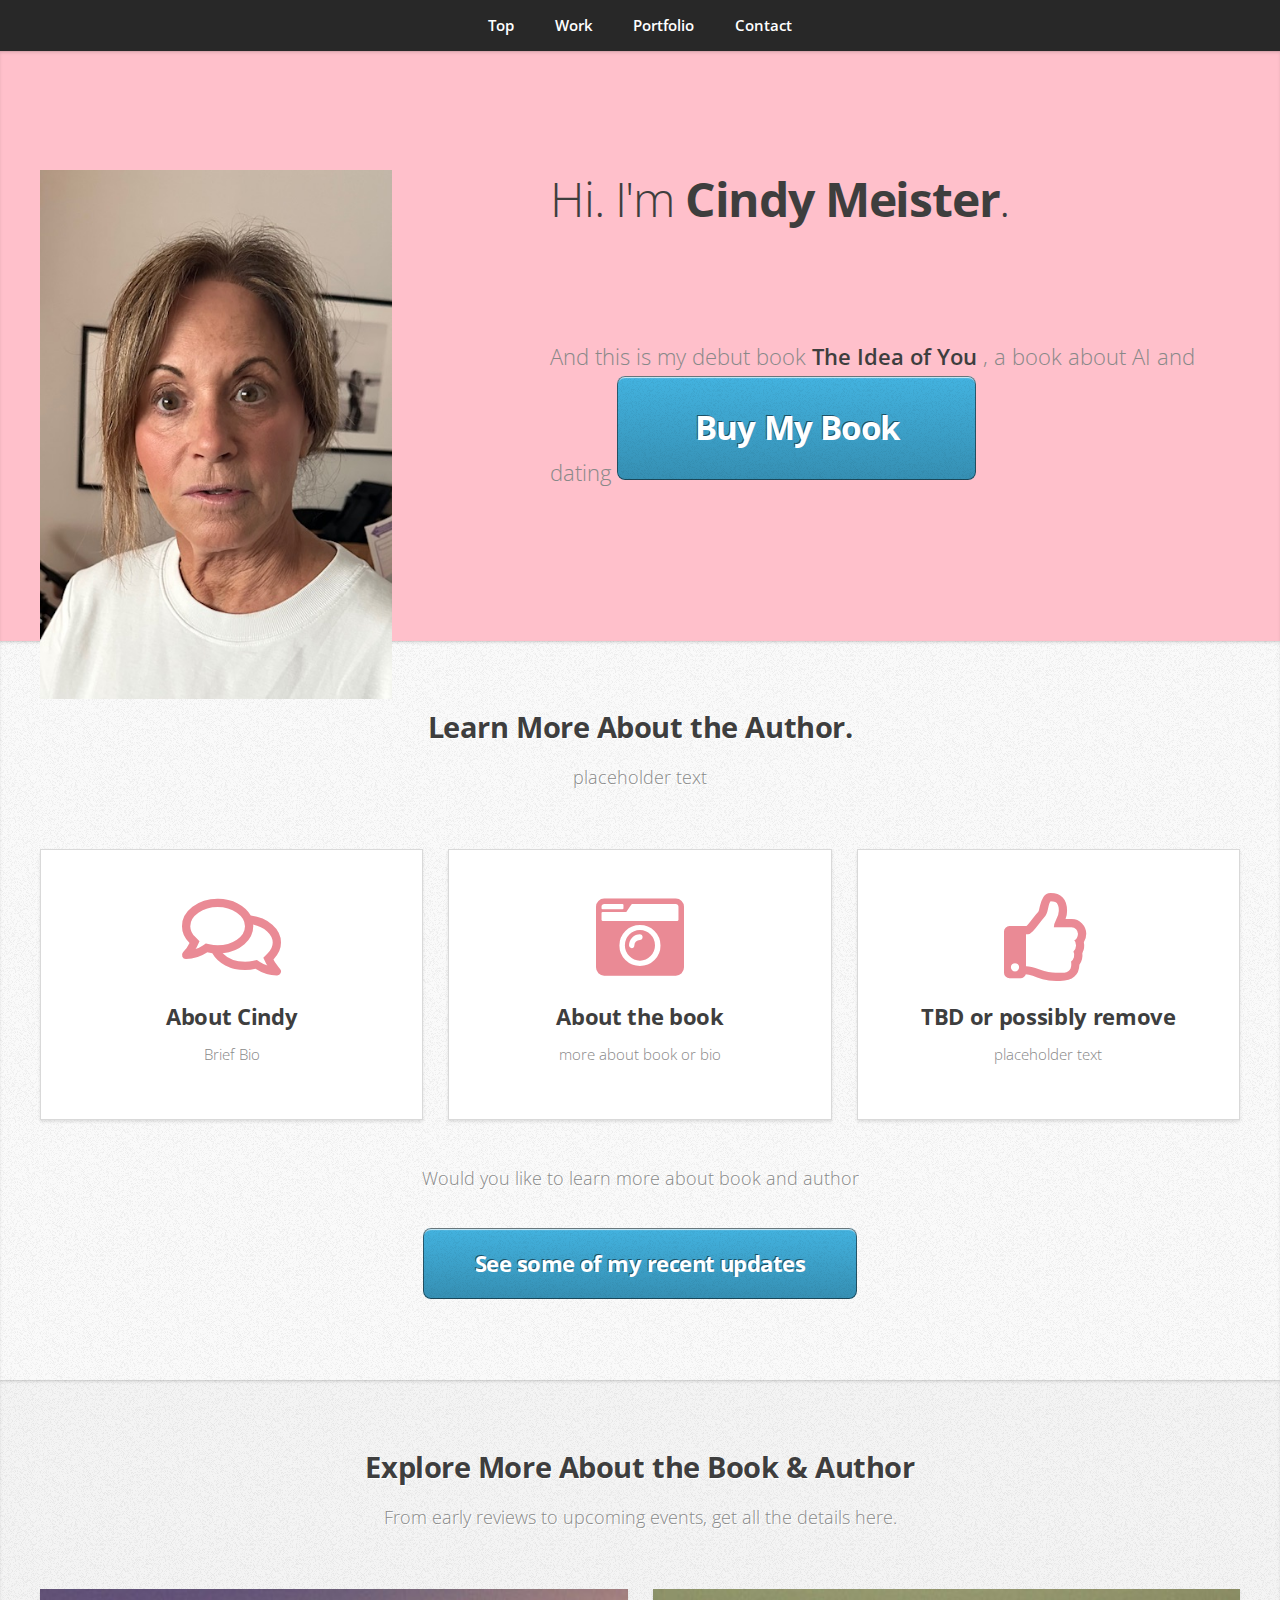
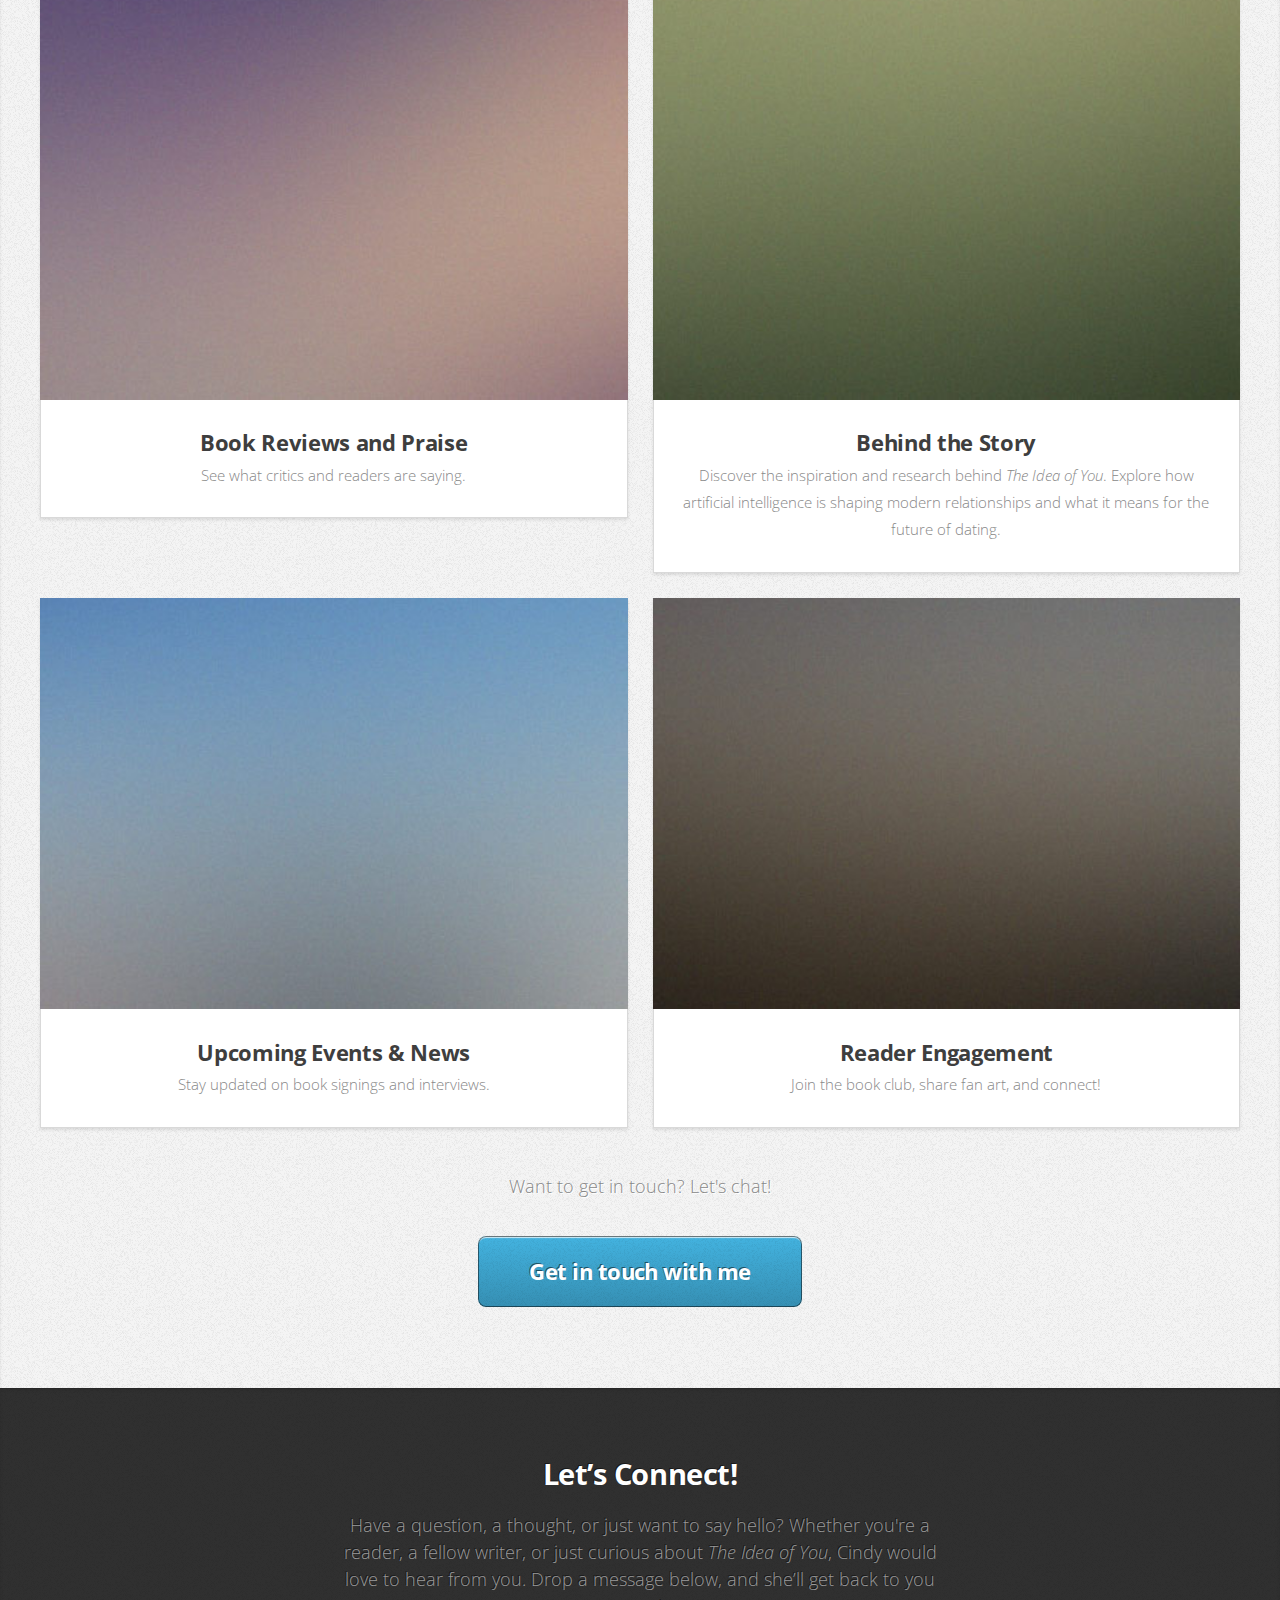
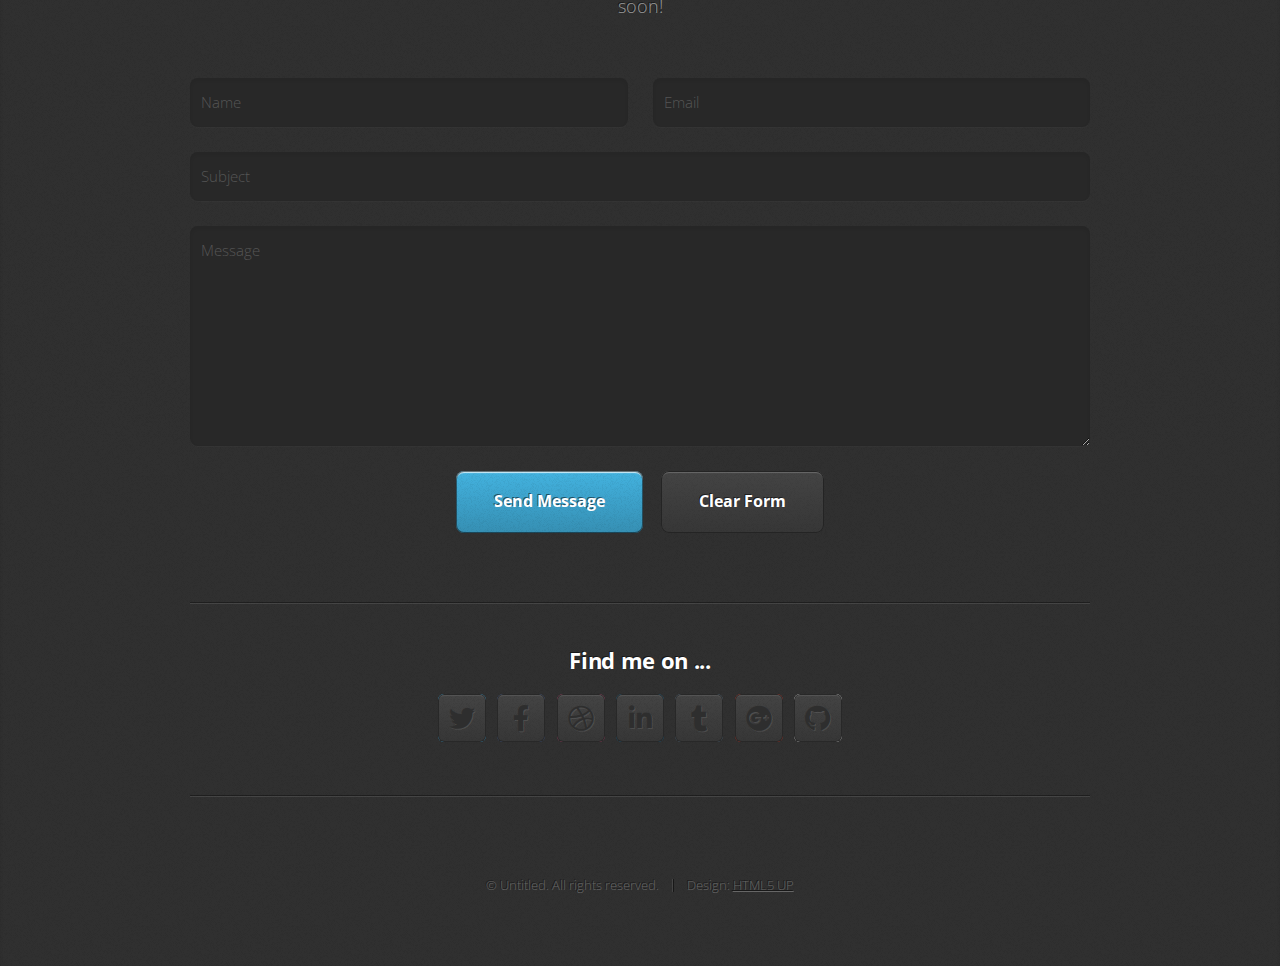
==== index.html @ 82ab4e6c "Update index.html" ====
<!DOCTYPE HTML>
<!--
	Miniport by HTML5 UP
	html5up.net | @ajlkn
	Free for personal and commercial use under the CCA 3.0 license (html5up.net/license)
-->
<html>
	<head>
		<title>Miniport by HTML5 UP</title>
		<meta charset="utf-8" />
		<meta name="viewport" content="width=device-width, initial-scale=1, user-scalable=no" />
		<link rel="stylesheet" href="assets/css/main.css" />
	</head>
	<body class="is-preload">

		<!-- Nav -->
			<nav id="nav">
				<ul class="container">
					<li><a href="#top">Top</a></li>
					<li><a href="#work">Work</a></li>
					<li><a href="#portfolio">Portfolio</a></li>
					<li><a href="#contact">Contact</a></li>
				</ul>
			</nav>

		<!-- Home -->
			<article id="top" class="wrapper style1">
				<div class="container">
					<div class="row">
						<div class="col-4 col-5-large col-12-medium">
							<span class="image fit"><img src="images/cindy.jpg" alt="" /></span>
						</div>
						<div class="col-8 col-7-large col-12-medium">
							<header>
								<h1>Hi. I'm <strong>Cindy Meister</strong>.</h1>
							</header>
							<p>And this is my debut book<strong> The Idea of You </strong>, a book about AI and dating </a>
							<a href="#work" class="button large scrolly">Buy My Book</a>
						</div>
					</div>
				</div>
			</article>

		<!-- Work -->
			<article id="work" class="wrapper style2">
				<div class="container">
					<header>
						<h2>Learn More About the Author.</h2>
						<p>placeholder text</p>
					</header>
					<div class="row aln-center">
						<div class="col-4 col-6-medium col-12-small">
							<section class="box style1">
								<span class="icon featured fa-comments"></span>
								<h3>About Cindy</h3>
								<p>Brief Bio</p>
							</section>
						</div>
						<div class="col-4 col-6-medium col-12-small">
							<section class="box style1">
								<span class="icon solid featured fa-camera-retro"></span>
								<h3>About the book</h3>
								<p>more about book or bio</p>
							</section>
						</div>
						<div class="col-4 col-6-medium col-12-small">
							<section class="box style1">
								<span class="icon featured fa-thumbs-up"></span>
								<h3>TBD or possibly remove</h3>
								<p>placeholder text</p>
							</section>
						</div>
					</div>
					<footer>
						<p>Would you like to learn more about book and author</p>
						<a href="#portfolio" class="button large scrolly">See some of my recent updates</a>
					</footer>
				</div>
			</article>

		<!-- Portfolio -->
			<article id="portfolio" class="wrapper style3">
			    <div class="container">
   			     <header>
  				         <h2>Explore More About the Book & Author</h2>
   					 <p>From early reviews to upcoming events, get all the details here.</p>
			    </header>
        <div class="row aln-center"> <!-- Center align the row -->
            <div class="col-6 col-6-medium col-12-small">
                <article class="box style2">
                    <a href="#" class="image featured"><img src="images/pic01.jpg" alt="" /></a>
                    <h3><a href="#">Book Reviews and Praise</a></h3>
                    <p>See what critics and readers are saying.</p>
                </article>
            </div>
           <div class="col-6 col-6-medium col-12-small">
  		  <article class="box style2">
   		     <a href="#" class="image featured"><img src="images/pic02.jpg" alt="" /></a>
   		     <h3><a href="#">Behind the Story</a></h3>
    		     <p class="about-subtext">
          		  Discover the inspiration and research behind <em>The Idea of You</em>. 
       		          Explore how artificial intelligence is shaping modern relationships 
       		          and what it means for the future of dating.
     		    </p>
	    </article>
	</div>
 
            <div class="col-6 col-6-medium col-12-small">
                <article class="box style2">
                    <a href="#" class="image featured"><img src="images/pic03.jpg" alt="" /></a>
                    <h3><a href="#">Upcoming Events & News</a></h3>
                    <p>Stay updated on book signings and interviews.</p>
                </article>
            </div>
            <div class="col-6 col-6-medium col-12-small">
                <article class="box style2">
                    <a href="#" class="image featured"><img src="images/pic04.jpg" alt="" /></a>
                    <h3><a href="#">Reader Engagement</a></h3>
                    <p>Join the book club, share fan art, and connect!</p>
                </article>
            </div>
        </div>
        <footer>
            <p>Want to get in touch? Let's chat!</p>
            <a href="#contact" class="button large scrolly">Get in touch with me</a>
        </footer>
    </div>
</article>

		<!-- Contact -->
			<article id="contact" class="wrapper style4">
				<div class="container medium">
					<header>
						<h2>Let’s Connect!</h2>
						<p style="text-align: center; max-width: 600px; margin: 0 auto;">
							Have a question, a thought, or just want to say hello? Whether you're a reader, a fellow writer, or just curious about 
        <em>The Idea of You</em>, Cindy would love to hear from you. Drop a message below, and she’ll get back to you soon!
						</p>
					</header>
					<div class="row">
						<div class="col-12">
							<form method="post" action="#">
								<div class="row">
									<div class="col-6 col-12-small">
										<input type="text" name="name" id="name" placeholder="Name" />
									</div>
									<div class="col-6 col-12-small">
										<input type="text" name="email" id="email" placeholder="Email" />
									</div>
									<div class="col-12">
										<input type="text" name="subject" id="subject" placeholder="Subject" />
									</div>
									<div class="col-12">
										<textarea name="message" id="message" placeholder="Message"></textarea>
									</div>
									<div class="col-12">
										<ul class="actions">
											<li><input type="submit" value="Send Message" /></li>
											<li><input type="reset" value="Clear Form" class="alt" /></li>
										</ul>
									</div>
								</div>
							</form>
						</div>
						<div class="col-12">
							<hr />
							<h3>Find me on ...</h3>
							<ul class="social">
								<li><a href="#" class="icon brands fa-twitter"><span class="label">Twitter</span></a></li>
								<li><a href="#" class="icon brands fa-facebook-f"><span class="label">Facebook</span></a></li>
								<li><a href="#" class="icon brands fa-dribbble"><span class="label">Dribbble</span></a></li>
								<li><a href="#" class="icon brands fa-linkedin-in"><span class="label">LinkedIn</span></a></li>
								<li><a href="#" class="icon brands fa-tumblr"><span class="label">Tumblr</span></a></li>
								<li><a href="#" class="icon brands fa-google-plus"><span class="label">Google+</span></a></li>
								<li><a href="#" class="icon brands fa-github"><span class="label">Github</span></a></li>
								<!--
								<li><a href="#" class="icon solid fa-rss"><span>RSS</span></a></li>
								<li><a href="#" class="icon brands fa-instagram"><span>Instagram</span></a></li>
								<li><a href="#" class="icon brands fa-foursquare"><span>Foursquare</span></a></li>
								<li><a href="#" class="icon brands fa-skype"><span>Skype</span></a></li>
								<li><a href="#" class="icon brands fa-soundcloud"><span>Soundcloud</span></a></li>
								<li><a href="#" class="icon brands fa-youtube"><span>YouTube</span></a></li>
								<li><a href="#" class="icon brands fa-blogger"><span>Blogger</span></a></li>
								<li><a href="#" class="icon brands fa-flickr"><span>Flickr</span></a></li>
								<li><a href="#" class="icon brands fa-vimeo"><span>Vimeo</span></a></li>
								-->
							</ul>
							<hr />
						</div>
					</div>
					<footer>
						<ul id="copyright">
							<li>&copy; Untitled. All rights reserved.</li><li>Design: <a href="http://html5up.net">HTML5 UP</a></li>
						</ul>
					</footer>
				</div>
			</article>

		<!-- Scripts -->
			<script src="assets/js/jquery.min.js"></script>
			<script src="assets/js/jquery.scrolly.min.js"></script>
			<script src="assets/js/browser.min.js"></script>
			<script src="assets/js/breakpoints.min.js"></script>
			<script src="assets/js/util.js"></script>
			<script src="assets/js/main.js"></script>

	</body>
</html>
---- assets/css/main.css ----
@import url("https://fonts.googleapis.com/css?family=Open+Sans:300,300italic,600,600italic,700");
@import url("fontawesome-all.min.css");

/*
	Miniport by HTML5 UP
	html5up.net | @ajlkn
	Free for personal and commercial use under the CCA 3.0 license (html5up.net/license)
*/

html, body, div, span, applet, object,
iframe, h1, h2, h3, h4, h5, h6, p, blockquote,
pre, a, abbr, acronym, address, big, cite,
code, del, dfn, em, img, ins, kbd, q, s, samp,
small, strike, strong, sub, sup, tt, var, b,
u, i, center, dl, dt, dd, ol, ul, li, fieldset,
form, label, legend, table, caption, tbody,
tfoot, thead, tr, th, td, article, aside,
canvas, details, embed, figure, figcaption,
footer, header, hgroup, menu, nav, output, ruby,
section, summary, time, mark, audio, video {
	margin: 0;
	padding: 0;
	border: 0;
	font-size: 100%;
	font: inherit;
	vertical-align: baseline;}

article, aside, details, figcaption, figure,
footer, header, hgroup, menu, nav, section {
	display: block;}

body {
	line-height: 1;
}

ol, ul {
	list-style: none;
}

blockquote, q {
	quotes: none;
}

	blockquote:before, blockquote:after, q:before, q:after {
		content: '';
		content: none;
	}

table {
	border-collapse: collapse;
	border-spacing: 0;
}

body {
	-webkit-text-size-adjust: none;
}

mark {
	background-color: #FF1493;
	color: inherit;
}

input::-moz-focus-inner {
	border: 0;
	padding: 0;
}

input, select, textarea {
	-moz-appearance: none;
	-webkit-appearance: none;
	-ms-appearance: none;
	appearance: none;
}

/* Basic */

	html {
		box-sizing: border-box;
	}

	*, *:before, *:after {
		box-sizing: inherit;
	}

	body {
		padding-top: 3.5em;
	}

		body.is-preload *, body.is-preload *:before, body.is-preload *:after {
			-moz-animation: none !important;
			-webkit-animation: none !important;
			-ms-animation: none !important;
			animation: none !important;
			-moz-transition: none !important;
			-webkit-transition: none !important;
			-ms-transition: none !important;
			transition: none !important;
		}

	body, input, textarea, select {
		font-family: 'Open Sans', sans-serif;
		line-height: 1.85em;
		color: #888;
		font-weight: 300;
		font-size: 13pt;
	}

	a {
		-moz-transition: color .2s ease-in-out;
		-webkit-transition: color .2s ease-in-out;
		-ms-transition: color .2s ease-in-out;
		transition: color .2s ease-in-out;
		color: #43B3E0;
		text-decoration: underline;
	}

		a:hover {
			color: #43bff0 !important;
		}

		a img {
			border: 0;
		}

	b, strong {
		font-weight: 600;
		color: #3e3e3e;
	}

	i, em {
		font-style: italic;
	}

	sub {
		position: relative;
		top: 0.5em;
		font-size: 0.8em;
	}

	sup {
		position: relative;
		top: -0.5em;
		font-size: 0.8em;
	}

	blockquote {
		border-left: solid 0.75em #eee;
		padding: 1em 0 1em 1.5em;
		font-style: italic;
	}

	h1, h2, h3, h4, h5, h6 {
		color: #3e3e3e;
		margin: 0 0 0.75em 0;
	}

	h1 a, h2 a, h3 a, h4 a, h5 a, h6 a {
		text-decoration: none;
		color: inherit;
	}

	h2, h3, h4, h5, h6 {
		font-weight: 700;
	}

	h1 {
		font-size: 3.25em;
		letter-spacing: -0.025em;
		font-weight: 300;
	}

		h1 strong {
			font-weight: 700;
		}

	h2 {
		font-size: 2em;
		letter-spacing: -0.015em;
	}

	h3 {
		font-size: 1.5em;
		letter-spacing: -0.015em;
	}

	em, i {
		font-style: italic;
	}

	br.clear {
		clear: both;
	}

	hr {
		border: 0;
		border-top: solid 1px #444;
		border-top-color: rgba(0, 0, 0, 0.35);
		box-shadow: 0px 1px 0px 0px rgba(255, 255, 255, 0.1);
		height: 1px;
		margin: 3em 0;
	}

	p, ul, ol, dl, table {
		margin-bottom: 2em;
	}

	header {
		margin: 0 0 3em 0;
	}

		header > p {
			font-size: 1.25em;
			margin: 0;
		}

	footer {
		margin: 3em 0 0 0;
	}

		footer > p {
			font-size: 1.25em;
		}

/* Container */

	.container {
		margin: 0 auto;
		max-width: calc(100% - 50px);
		width: 1200px;
	}

		.container.medium {
			width: 900px;
		}

		@media screen and (max-width: 1680px) {

			.container {
				width: 1200px;
			}

				.container.medium {
					width: 900px;
				}

		}

	@media screen and (max-width: 1280px) {
		#top .image {
				width: 16em; /* Slightly reduce image size */
				height: auto;
	}

		#top .row {
			align-items: center; /* Ensure alignment looks good */
	}

		}

@media screen and (max-width: 980px) {
	#top .image {
		width: 14em; /* Reduce image size */
		height: auto;
		margin-bottom: 1em; /* Add space below image */
	}

	#top .row {
		flex-direction: column; /* Stack image and text */
		align-items: center;
		text-align: center;
	}

	#top .col-4 {
		width: 100%; /* Full width image */
	}

	#top .col-8 {
		width: 90%; /* Keep text from being too wide */
	}
		}

		@media screen and (max-width: 736px) {
	#top .image {
		width: 10em; /* Reduce size */
		height: 10em; /* Ensure it stays a perfect circle */
		border-radius: 50%; /* Make it fully round */
		object-fit: cover; /* Prevents stretching */
		display: block;
		margin: 0 auto 1em auto; /* Centers the image */
	}

	#top .row {
		flex-direction: column; /* Stack everything */
		align-items: center;
		text-align: center;
	}

	#top .col-4 {
		width: 100%;
	}

	#top .col-8 {
		width: 90%;
	}

		}

/* Row */

	.row {
		display: flex;
		flex-wrap: wrap;
		box-sizing: border-box;
		align-items: stretch;
	}

		.row > * {
			box-sizing: border-box;
		}

		.row.gtr-uniform > * > :last-child {
			margin-bottom: 0;
		}

		.row.aln-left {
			justify-content: flex-start;
		}

		.row.aln-center {
			justify-content: center;
		}

		.row.aln-right {
			justify-content: flex-end;
		}

		.row.aln-top {
			align-items: flex-start;
		}

		.row.aln-middle {
			align-items: center;
		}

		.row.aln-bottom {
			align-items: flex-end;
		}

		.row > .imp {
			order: -1;
		}

		.row > .col-1 {
			width: 8.33333%;
		}

		.row > .off-1 {
			margin-left: 8.33333%;
		}

		.row > .col-2 {
			width: 16.66667%;
		}

		.row > .off-2 {
			margin-left: 16.66667%;
		}

		.row > .col-3 {
			width: 25%;
		}

		.row > .off-3 {
			margin-left: 25%;
		}

		.row > .col-4 {
			width: 33.33333%;
		}

		.row > .off-4 {
			margin-left: 33.33333%;
		}

		.row > .col-5 {
			width: 41.66667%;
		}

		.row > .off-5 {
			margin-left: 41.66667%;
		}

		.row > .col-6 {
			width: 50%;
		}

		.row > .off-6 {
			margin-left: 50%;
		}

		.row > .col-7 {
			width: 58.33333%;
		}

		.row > .off-7 {
			margin-left: 58.33333%;
		}

		.row > .col-8 {
			width: 66.66667%;
		}

		.row > .off-8 {
			margin-left: 66.66667%;
		}

		.row > .col-9 {
			width: 75%;
		}

		.row > .off-9 {
			margin-left: 75%;
		}

		.row > .col-10 {
			width: 83.33333%;
		}

		.row > .off-10 {
			margin-left: 83.33333%;
		}

		.row > .col-11 {
			width: 91.66667%;
		}

		.row > .off-11 {
			margin-left: 91.66667%;
		}

		.row > .col-12 {
			width: 100%;
		}

		.row > .off-12 {
			margin-left: 100%;
		}

		.row.gtr-0 {
			margin-top: 0px;
			margin-left: 0px;
		}

			.row.gtr-0 > * {
				padding: 0px 0 0 0px;
			}

			.row.gtr-0.gtr-uniform {
				margin-top: 0px;
			}

				.row.gtr-0.gtr-uniform > * {
					padding-top: 0px;
				}

		.row.gtr-25 {
			margin-top: -6.25px;
			margin-left: -6.25px;
		}

			.row.gtr-25 > * {
				padding: 6.25px 0 0 6.25px;
			}

			.row.gtr-25.gtr-uniform {
				margin-top: -6.25px;
			}

				.row.gtr-25.gtr-uniform > * {
					padding-top: 6.25px;
				}

		.row.gtr-50 {
			margin-top: -12.5px;
			margin-left: -12.5px;
		}

			.row.gtr-50 > * {
				padding: 12.5px 0 0 12.5px;
			}

			.row.gtr-50.gtr-uniform {
				margin-top: -12.5px;
			}

				.row.gtr-50.gtr-uniform > * {
					padding-top: 12.5px;
				}

		.row {
			margin-top: -25px;
			margin-left: -25px;
		}

			.row > * {
				padding: 25px 0 0 25px;
			}

			.row.gtr-uniform {
				margin-top: -25px;
			}

				.row.gtr-uniform > * {
					padding-top: 25px;
				}

		.row.gtr-150 {
			margin-top: -37.5px;
			margin-left: -37.5px;
		}

			.row.gtr-150 > * {
				padding: 37.5px 0 0 37.5px;
			}

			.row.gtr-150.gtr-uniform {
				margin-top: -37.5px;
			}

				.row.gtr-150.gtr-uniform > * {
					padding-top: 37.5px;
				}

		.row.gtr-200 {
			margin-top: -50px;
			margin-left: -50px;
		}

			.row.gtr-200 > * {
				padding: 50px 0 0 50px;
			}

			.row.gtr-200.gtr-uniform {
				margin-top: -50px;
			}

				.row.gtr-200.gtr-uniform > * {
					padding-top: 50px;
				}

		@media screen and (max-width: 1680px) {

			.row {
				display: flex;
				flex-wrap: wrap;
				box-sizing: border-box;
				align-items: stretch;
			}

				.row > * {
					box-sizing: border-box;
				}

				.row.gtr-uniform > * > :last-child {
					margin-bottom: 0;
				}

				.row.aln-left {
					justify-content: flex-start;
				}

				.row.aln-center {
					justify-content: center;
				}

				.row.aln-right {
					justify-content: flex-end;
				}

				.row.aln-top {
					align-items: flex-start;
				}

				.row.aln-middle {
					align-items: center;
				}

				.row.aln-bottom {
					align-items: flex-end;
				}

				.row > .imp-xlarge {
					order: -1;
				}

				.row > .col-1-xlarge {
					width: 8.33333%;
				}

				.row > .off-1-xlarge {
					margin-left: 8.33333%;
				}

				.row > .col-2-xlarge {
					width: 16.66667%;
				}

				.row > .off-2-xlarge {
					margin-left: 16.66667%;
				}

				.row > .col-3-xlarge {
					width: 25%;
				}

				.row > .off-3-xlarge {
					margin-left: 25%;
				}

				.row > .col-4-xlarge {
					width: 33.33333%;
				}

				.row > .off-4-xlarge {
					margin-left: 33.33333%;
				}

				.row > .col-5-xlarge {
					width: 41.66667%;
				}

				.row > .off-5-xlarge {
					margin-left: 41.66667%;
				}

				.row > .col-6-xlarge {
					width: 50%;
				}

				.row > .off-6-xlarge {
					margin-left: 50%;
				}

				.row > .col-7-xlarge {
					width: 58.33333%;
				}

				.row > .off-7-xlarge {
					margin-left: 58.33333%;
				}

				.row > .col-8-xlarge {
					width: 66.66667%;
				}

				.row > .off-8-xlarge {
					margin-left: 66.66667%;
				}

				.row > .col-9-xlarge {
					width: 75%;
				}

				.row > .off-9-xlarge {
					margin-left: 75%;
				}

				.row > .col-10-xlarge {
					width: 83.33333%;
				}

				.row > .off-10-xlarge {
					margin-left: 83.33333%;
				}

				.row > .col-11-xlarge {
					width: 91.66667%;
				}

				.row > .off-11-xlarge {
					margin-left: 91.66667%;
				}

				.row > .col-12-xlarge {
					width: 100%;
				}

				.row > .off-12-xlarge {
					margin-left: 100%;
				}

				.row.gtr-0 {
					margin-top: 0px;
					margin-left: 0px;
				}

					.row.gtr-0 > * {
						padding: 0px 0 0 0px;
					}

					.row.gtr-0.gtr-uniform {
						margin-top: 0px;
					}

						.row.gtr-0.gtr-uniform > * {
							padding-top: 0px;
						}

				.row.gtr-25 {
					margin-top: -6.25px;
					margin-left: -6.25px;
				}

					.row.gtr-25 > * {
						padding: 6.25px 0 0 6.25px;
					}

					.row.gtr-25.gtr-uniform {
						margin-top: -6.25px;
					}

						.row.gtr-25.gtr-uniform > * {
							padding-top: 6.25px;
						}

				.row.gtr-50 {
					margin-top: -12.5px;
					margin-left: -12.5px;
				}

					.row.gtr-50 > * {
						padding: 12.5px 0 0 12.5px;
					}

					.row.gtr-50.gtr-uniform {
						margin-top: -12.5px;
					}

						.row.gtr-50.gtr-uniform > * {
							padding-top: 12.5px;
						}

				.row {
					margin-top: -25px;
					margin-left: -25px;
				}

					.row > * {
						padding: 25px 0 0 25px;
					}

					.row.gtr-uniform {
						margin-top: -25px;
					}

						.row.gtr-uniform > * {
							padding-top: 25px;
						}

				.row.gtr-150 {
					margin-top: -37.5px;
					margin-left: -37.5px;
				}

					.row.gtr-150 > * {
						padding: 37.5px 0 0 37.5px;
					}

					.row.gtr-150.gtr-uniform {
						margin-top: -37.5px;
					}

						.row.gtr-150.gtr-uniform > * {
							padding-top: 37.5px;
						}

				.row.gtr-200 {
					margin-top: -50px;
					margin-left: -50px;
				}

					.row.gtr-200 > * {
						padding: 50px 0 0 50px;
					}

					.row.gtr-200.gtr-uniform {
						margin-top: -50px;
					}

						.row.gtr-200.gtr-uniform > * {
							padding-top: 50px;
						}

		}

		@media screen and (max-width: 1280px) {

			.row {
				display: flex;
				flex-wrap: wrap;
				box-sizing: border-box;
				align-items: stretch;
			}

				.row > * {
					box-sizing: border-box;
				}

				.row.gtr-uniform > * > :last-child {
					margin-bottom: 0;
				}

				.row.aln-left {
					justify-content: flex-start;
				}

				.row.aln-center {
					justify-content: center;
				}

				.row.aln-right {
					justify-content: flex-end;
				}

				.row.aln-top {
					align-items: flex-start;
				}

				.row.aln-middle {
					align-items: center;
				}

				.row.aln-bottom {
					align-items: flex-end;
				}

				.row > .imp-large {
					order: -1;
				}

				.row > .col-1-large {
					width: 8.33333%;
				}

				.row > .off-1-large {
					margin-left: 8.33333%;
				}

				.row > .col-2-large {
					width: 16.66667%;
				}

				.row > .off-2-large {
					margin-left: 16.66667%;
				}

				.row > .col-3-large {
					width: 25%;
				}

				.row > .off-3-large {
					margin-left: 25%;
				}

				.row > .col-4-large {
					width: 33.33333%;
				}

				.row > .off-4-large {
					margin-left: 33.33333%;
				}

				.row > .col-5-large {
					width: 41.66667%;
				}

				.row > .off-5-large {
					margin-left: 41.66667%;
				}

				.row > .col-6-large {
					width: 50%;
				}

				.row > .off-6-large {
					margin-left: 50%;
				}

				.row > .col-7-large {
					width: 58.33333%;
				}

				.row > .off-7-large {
					margin-left: 58.33333%;
				}

				.row > .col-8-large {
					width: 66.66667%;
				}

				.row > .off-8-large {
					margin-left: 66.66667%;
				}

				.row > .col-9-large {
					width: 75%;
				}

				.row > .off-9-large {
					margin-left: 75%;
				}

				.row > .col-10-large {
					width: 83.33333%;
				}

				.row > .off-10-large {
					margin-left: 83.33333%;
				}

				.row > .col-11-large {
					width: 91.66667%;
				}

				.row > .off-11-large {
					margin-left: 91.66667%;
				}

				.row > .col-12-large {
					width: 100%;
				}

				.row > .off-12-large {
					margin-left: 100%;
				}

				.row.gtr-0 {
					margin-top: 0px;
					margin-left: 0px;
				}

					.row.gtr-0 > * {
						padding: 0px 0 0 0px;
					}

					.row.gtr-0.gtr-uniform {
						margin-top: 0px;
					}

						.row.gtr-0.gtr-uniform > * {
							padding-top: 0px;
						}

				.row.gtr-25 {
					margin-top: -6.25px;
					margin-left: -6.25px;
				}

					.row.gtr-25 > * {
						padding: 6.25px 0 0 6.25px;
					}

					.row.gtr-25.gtr-uniform {
						margin-top: -6.25px;
					}

						.row.gtr-25.gtr-uniform > * {
							padding-top: 6.25px;
						}

				.row.gtr-50 {
					margin-top: -12.5px;
					margin-left: -12.5px;
				}

					.row.gtr-50 > * {
						padding: 12.5px 0 0 12.5px;
					}

					.row.gtr-50.gtr-uniform {
						margin-top: -12.5px;
					}

						.row.gtr-50.gtr-uniform > * {
							padding-top: 12.5px;
						}

				.row {
					margin-top: -25px;
					margin-left: -25px;
				}

					.row > * {
						padding: 25px 0 0 25px;
					}

					.row.gtr-uniform {
						margin-top: -25px;
					}

						.row.gtr-uniform > * {
							padding-top: 25px;
						}

				.row.gtr-150 {
					margin-top: -37.5px;
					margin-left: -37.5px;
				}

					.row.gtr-150 > * {
						padding: 37.5px 0 0 37.5px;
					}

					.row.gtr-150.gtr-uniform {
						margin-top: -37.5px;
					}

						.row.gtr-150.gtr-uniform > * {
							padding-top: 37.5px;
						}

				.row.gtr-200 {
					margin-top: -50px;
					margin-left: -50px;
				}

					.row.gtr-200 > * {
						padding: 50px 0 0 50px;
					}

					.row.gtr-200.gtr-uniform {
						margin-top: -50px;
					}

						.row.gtr-200.gtr-uniform > * {
							padding-top: 50px;
						}

		}

		@media screen and (max-width: 980px) {

			.row {
				display: flex;
				flex-wrap: wrap;
				box-sizing: border-box;
				align-items: stretch;
			}

				.row > * {
					box-sizing: border-box;
				}

				.row.gtr-uniform > * > :last-child {
					margin-bottom: 0;
				}

				.row.aln-left {
					justify-content: flex-start;
				}

				.row.aln-center {
					justify-content: center;
				}

				.row.aln-right {
					justify-content: flex-end;
				}

				.row.aln-top {
					align-items: flex-start;
				}

				.row.aln-middle {
					align-items: center;
				}

				.row.aln-bottom {
					align-items: flex-end;
				}

				.row > .imp-medium {
					order: -1;
				}

				.row > .col-1-medium {
					width: 8.33333%;
				}

				.row > .off-1-medium {
					margin-left: 8.33333%;
				}

				.row > .col-2-medium {
					width: 16.66667%;
				}

				.row > .off-2-medium {
					margin-left: 16.66667%;
				}

				.row > .col-3-medium {
					width: 25%;
				}

				.row > .off-3-medium {
					margin-left: 25%;
				}

				.row > .col-4-medium {
					width: 33.33333%;
				}

				.row > .off-4-medium {
					margin-left: 33.33333%;
				}

				.row > .col-5-medium {
					width: 41.66667%;
				}

				.row > .off-5-medium {
					margin-left: 41.66667%;
				}

				.row > .col-6-medium {
					width: 50%;
				}

				.row > .off-6-medium {
					margin-left: 50%;
				}

				.row > .col-7-medium {
					width: 58.33333%;
				}

				.row > .off-7-medium {
					margin-left: 58.33333%;
				}

				.row > .col-8-medium {
					width: 66.66667%;
				}

				.row > .off-8-medium {
					margin-left: 66.66667%;
				}

				.row > .col-9-medium {
					width: 75%;
				}

				.row > .off-9-medium {
					margin-left: 75%;
				}

				.row > .col-10-medium {
					width: 83.33333%;
				}

				.row > .off-10-medium {
					margin-left: 83.33333%;
				}

				.row > .col-11-medium {
					width: 91.66667%;
				}

				.row > .off-11-medium {
					margin-left: 91.66667%;
				}

				.row > .col-12-medium {
					width: 100%;
				}

				.row > .off-12-medium {
					margin-left: 100%;
				}

				.row.gtr-0 {
					margin-top: 0px;
					margin-left: 0px;
				}

					.row.gtr-0 > * {
						padding: 0px 0 0 0px;
					}

					.row.gtr-0.gtr-uniform {
						margin-top: 0px;
					}

						.row.gtr-0.gtr-uniform > * {
							padding-top: 0px;
						}

				.row.gtr-25 {
					margin-top: -6.25px;
					margin-left: -6.25px;
				}

					.row.gtr-25 > * {
						padding: 6.25px 0 0 6.25px;
					}

					.row.gtr-25.gtr-uniform {
						margin-top: -6.25px;
					}

						.row.gtr-25.gtr-uniform > * {
							padding-top: 6.25px;
						}

				.row.gtr-50 {
					margin-top: -12.5px;
					margin-left: -12.5px;
				}

					.row.gtr-50 > * {
						padding: 12.5px 0 0 12.5px;
					}

					.row.gtr-50.gtr-uniform {
						margin-top: -12.5px;
					}

						.row.gtr-50.gtr-uniform > * {
							padding-top: 12.5px;
						}

				.row {
					margin-top: -25px;
					margin-left: -25px;
				}

					.row > * {
						padding: 25px 0 0 25px;
					}

					.row.gtr-uniform {
						margin-top: -25px;
					}

						.row.gtr-uniform > * {
							padding-top: 25px;
						}

				.row.gtr-150 {
					margin-top: -37.5px;
					margin-left: -37.5px;
				}

					.row.gtr-150 > * {
						padding: 37.5px 0 0 37.5px;
					}

					.row.gtr-150.gtr-uniform {
						margin-top: -37.5px;
					}

						.row.gtr-150.gtr-uniform > * {
							padding-top: 37.5px;
						}

				.row.gtr-200 {
					margin-top: -50px;
					margin-left: -50px;
				}

					.row.gtr-200 > * {
						padding: 50px 0 0 50px;
					}

					.row.gtr-200.gtr-uniform {
						margin-top: -50px;
					}

						.row.gtr-200.gtr-uniform > * {
							padding-top: 50px;
						}

		}

		@media screen and (max-width: 736px) {

			.row {
				display: flex;
				flex-wrap: wrap;
				box-sizing: border-box;
				align-items: stretch;
			}

				.row > * {
					box-sizing: border-box;
				}

				.row.gtr-uniform > * > :last-child {
					margin-bottom: 0;
				}

				.row.aln-left {
					justify-content: flex-start;
				}

				.row.aln-center {
					justify-content: center;
				}

				.row.aln-right {
					justify-content: flex-end;
				}

				.row.aln-top {
					align-items: flex-start;
				}

				.row.aln-middle {
					align-items: center;
				}

				.row.aln-bottom {
					align-items: flex-end;
				}

				.row > .imp-small {
					order: -1;
				}

				.row > .col-1-small {
					width: 8.33333%;
				}

				.row > .off-1-small {
					margin-left: 8.33333%;
				}

				.row > .col-2-small {
					width: 16.66667%;
				}

				.row > .off-2-small {
					margin-left: 16.66667%;
				}

				.row > .col-3-small {
					width: 25%;
				}

				.row > .off-3-small {
					margin-left: 25%;
				}

				.row > .col-4-small {
					width: 33.33333%;
				}

				.row > .off-4-small {
					margin-left: 33.33333%;
				}

				.row > .col-5-small {
					width: 41.66667%;
				}

				.row > .off-5-small {
					margin-left: 41.66667%;
				}

				.row > .col-6-small {
					width: 50%;
				}

				.row > .off-6-small {
					margin-left: 50%;
				}

				.row > .col-7-small {
					width: 58.33333%;
				}

				.row > .off-7-small {
					margin-left: 58.33333%;
				}

				.row > .col-8-small {
					width: 66.66667%;
				}

				.row > .off-8-small {
					margin-left: 66.66667%;
				}

				.row > .col-9-small {
					width: 75%;
				}

				.row > .off-9-small {
					margin-left: 75%;
				}

				.row > .col-10-small {
					width: 83.33333%;
				}

				.row > .off-10-small {
					margin-left: 83.33333%;
				}

				.row > .col-11-small {
					width: 91.66667%;
				}

				.row > .off-11-small {
					margin-left: 91.66667%;
				}

				.row > .col-12-small {
					width: 100%;
				}

				.row > .off-12-small {
					margin-left: 100%;
				}

				.row.gtr-0 {
					margin-top: 0px;
					margin-left: 0px;
				}

					.row.gtr-0 > * {
						padding: 0px 0 0 0px;
					}

					.row.gtr-0.gtr-uniform {
						margin-top: 0px;
					}

						.row.gtr-0.gtr-uniform > * {
							padding-top: 0px;
						}

				.row.gtr-25 {
					margin-top: -3.75px;
					margin-left: -3.75px;
				}

					.row.gtr-25 > * {
						padding: 3.75px 0 0 3.75px;
					}

					.row.gtr-25.gtr-uniform {
						margin-top: -3.75px;
					}

						.row.gtr-25.gtr-uniform > * {
							padding-top: 3.75px;
						}

				.row.gtr-50 {
					margin-top: -7.5px;
					margin-left: -7.5px;
				}

					.row.gtr-50 > * {
						padding: 7.5px 0 0 7.5px;
					}

					.row.gtr-50.gtr-uniform {
						margin-top: -7.5px;
					}

						.row.gtr-50.gtr-uniform > * {
							padding-top: 7.5px;
						}

				.row {
					margin-top: -15px;
					margin-left: -15px;
				}

					.row > * {
						padding: 15px 0 0 15px;
					}

					.row.gtr-uniform {
						margin-top: -15px;
					}

						.row.gtr-uniform > * {
							padding-top: 15px;
						}

				.row.gtr-150 {
					margin-top: -22.5px;
					margin-left: -22.5px;
				}

					.row.gtr-150 > * {
						padding: 22.5px 0 0 22.5px;
					}

					.row.gtr-150.gtr-uniform {
						margin-top: -22.5px;
					}

						.row.gtr-150.gtr-uniform > * {
							padding-top: 22.5px;
						}

				.row.gtr-200 {
					margin-top: -30px;
					margin-left: -30px;
				}

					.row.gtr-200 > * {
						padding: 30px 0 0 30px;
					}

					.row.gtr-200.gtr-uniform {
						margin-top: -30px;
					}

						.row.gtr-200.gtr-uniform > * {
							padding-top: 30px;
						}

		}

/* Form */

	form label {
		color: #3e3e3e;
		font-weight: 700;
		display: block;
		margin: 0 0 0.5em 0;
	}

	form input[type=text],
	form input[type=email],
	form input[type=password],
	form select,
	form textarea {
		-moz-transition: background .2s ease-in-out, box-shadow .2s ease-in-out;
		-webkit-transition: background .2s ease-in-out, box-shadow .2s ease-in-out;
		-ms-transition: background .2s ease-in-out, box-shadow .2s ease-in-out;
		transition: background .2s ease-in-out, box-shadow .2s ease-in-out;
		-webkit-appearance: none;
		display: block;
		border: 0;
		padding: 0.75em;
		font-size: 1em;
		border-radius: 8px;
		border: solid 1px #ddd;
		background: #fff;
		color: #bbb;
		box-shadow: inset 0px 2px 3px 1px rgba(0, 0, 0, 0.05), 0px 1px 0px 0px rgba(255, 255, 255, 0.025);
		width: 100%;
	}

		form input[type=text]:focus,
		form input[type=email]:focus,
		form input[type=password]:focus,
		form select:focus,
		form textarea:focus {
			background: #fafafa;
			box-shadow: inset 0px 2px 5px 0px rgba(0, 0, 0, 0.05), 0px 1px 0px 0px rgba(255, 255, 255, 0.025), inset 0px 0px 2px 1px #43bff0;
		}

	form textarea {
		height: 15em;
	}

	form .actions:last-child {
		margin-bottom: 0;
	}

	form ::-webkit-input-placeholder {
		color: #555 !important;
	}

	form :-moz-placeholder {
		color: #555 !important;
	}

	form ::-moz-placeholder {
		color: #555 !important;
	}

	form :-ms-input-placeholder {
		color: #555 !important;
	}

	form ::-moz-focus-inner {
		border: 0;
	}

/* Tables */

	table {
		width: 100%;
	}

		table.default {
			width: 100%;
		}

			table.default tr {
				border-top: solid 1px #eee;
			}

				table.default tr:first-child {
					border-top: 0;
				}

			table.default td {
				padding: 0.5em 1em 0.5em 1em;
			}

			table.default th {
				text-align: left;
				padding: 0.5em 1em 0.5em 1em;
				font-weight: 600;
				margin: 0 0 1em 0;
			}

			table.default thead {
				background: #4f4f4f;
				color: #fff;
			}

/* Section/Article */

	section, article {
		margin-bottom: 3em;
	}

	section > :last-child,
	article > :last-child,
	section:last-child,
	article:last-child {
		margin-bottom: 0;
	}

/* Image */

	.image {
		display: inline-block;
		position: relative;
	}

		.image img {
			display: block;
			width: 100%;
		}

		.image.fit {
			display: block;
			width: 100%;
		}

		.image.featured {
			display: block;
			width: 100%;
			margin: 0 0 2em 0;
		}

		.image.left {
			float: left;
			margin: 0 2em 2em 0;
		}

		.image.centered {
			display: block;
			margin: 0 0 2em 0;
		}

			.image.centered img {
				margin: 0 auto;
				width: auto;
			}

/* Button */

	input[type="button"],
	input[type="submit"],
	input[type="reset"],
	button,
	.button {
		background-image: url("images/bg.png"), -moz-linear-gradient(top, rgba(0, 0, 0, 0), rgba(0, 0, 0, 0.2));
		background-image: url("images/bg.png"), -webkit-linear-gradient(top, rgba(0, 0, 0, 0), rgba(0, 0, 0, 0.2));
		background-image: url("images/bg.png"), -ms-linear-gradient(top, rgba(0, 0, 0, 0), rgba(0, 0, 0, 0.2));
		background-image: url("images/bg.png"), linear-gradient(top, rgba(0, 0, 0, 0), rgba(0, 0, 0, 0.2));
		-moz-transition: background-color .2s ease-in-out;
		-webkit-transition: background-color .2s ease-in-out;
		-ms-transition: background-color .2s ease-in-out;
		transition: background-color .2s ease-in-out;
		-webkit-appearance: none;
		position: relative;
		display: inline-block;
		color: #fff !important;
		text-decoration: none;
		font-weight: 700;
		border: 0;
		outline: 0;
		cursor: pointer;
		border-radius: 8px;
		text-shadow: -1px -1px 0.5px rgba(0, 0, 0, 0.5);
		overflow: hidden;
		box-shadow: inset 0px 0px 0px 1px rgba(0, 0, 0, 0.5), inset 0px 2px 1px 0px rgba(255, 255, 255, 0.75);
		background-color: #43B3E0;
		padding: 1em 2.35em 1em 2.35em;
		font-size: 1.1em;
		max-width: 24em;
	}

		input[type="button"]:hover,
		input[type="submit"]:hover,
		input[type="reset"]:hover,
		button:hover,
		.button:hover {
			background-color: #43bff0;
			color: #fff !important;
		}

		input[type="button"]:active,
		input[type="submit"]:active,
		input[type="reset"]:active,
		button:active,
		.button:active {
			background-color: #3BA8D3;
			top: 1px;
		}

		input[type="button"].large,
		input[type="submit"].large,
		input[type="reset"].large,
		button.large,
		.button.large {
			font-size: 1.5em;
			letter-spacing: -0.025em;
		}

		input[type="button"].alt,
		input[type="submit"].alt,
		input[type="reset"].alt,
		button.alt,
		.button.alt {
			background-color: #444;
			box-shadow: inset 0px 0px 0px 1px #242424, inset 0px 2px 1px 0px rgba(255, 255, 255, 0.2);
		}

			input[type="button"].alt:hover,
			input[type="submit"].alt:hover,
			input[type="reset"].alt:hover,
			button.alt:hover,
			.button.alt:hover {
				background-color: #4f4f4f;
				color: #fff !important;
			}

			input[type="button"].alt:active,
			input[type="submit"].alt:active,
			input[type="reset"].alt:active,
			button.alt:active,
			.button.alt:active {
				background-color: #3f3f3f;
			}

/* List */

	ul {
		list-style: disc;
		padding-left: 1em;
	}

		ul li {
			padding-left: 0.5em;
		}

	ol {
		list-style: decimal;
		padding-left: 1.25em;
	}

		ol li {
			padding-left: 0.25em;
		}

/* Social */

	ul.social {
		cursor: default;
		margin: 0;
		list-style: none;
		padding-left: 0;
	}

		ul.social li {
			position: relative;
			display: inline-block;
			margin: 0.25em;
			top: 0;
			padding-left: 0;
		}

			ul.social li a {
				-moz-transition: top .2s ease-in-out;
				-webkit-transition: top .2s ease-in-out;
				-ms-transition: top .2s ease-in-out;
				transition: top .2s ease-in-out;
				display: block;
				width: 48px;
				height: 48px;
				border-radius: 6px;
				top: 0;
				position: relative;
			}

				ul.social li a:before {
					background-image: url("images/bg.png"), -moz-linear-gradient(top, rgba(0, 0, 0, 0), rgba(0, 0, 0, 0.2));
					background-image: url("images/bg.png"), -webkit-linear-gradient(top, rgba(0, 0, 0, 0), rgba(0, 0, 0, 0.2));
					background-image: url("images/bg.png"), -ms-linear-gradient(top, rgba(0, 0, 0, 0), rgba(0, 0, 0, 0.2));
					background-image: url("images/bg.png"), linear-gradient(top, rgba(0, 0, 0, 0), rgba(0, 0, 0, 0.2));
					-moz-transition: background-color .2s ease-in-out;
					-webkit-transition: background-color .2s ease-in-out;
					-ms-transition: background-color .2s ease-in-out;
					transition: background-color .2s ease-in-out;
					background-color: #444;
					border-radius: 6px;
					box-shadow: inset 0px 0px 0px 1px #282828, inset 0px 2px 1px 0px rgba(255, 255, 255, 0.1);
					color: #2E2E2E !important;
					display: block;
					font-size: 26px;
					height: 48px;
					line-height: 48px;
					text-align: center;
					outline: 0;
					overflow: hidden;
					text-shadow: 1px 1px 0px rgba(255, 255, 255, 0.1);
					width: 48px;
				}

				ul.social li a.fa-twitter {
					background-color: #2DAAE4;
				}

				ul.social li a.fa-facebook-f {
					background-color: #3C5A98;
				}

				ul.social li a.fa-dribbble {
					background-color: #C4376B;
				}

				ul.social li a.fa-linkedin-in {
					background-color: #006599;
				}

				ul.social li a.fa-tumblr {
					background-color: #51718A;
				}

				ul.social li a.fa-google-plus {
					background-color: #DA2713;
				}

				ul.social li a.fa-github {
					background-color: #FAFAFA;
				}

				ul.social li a.fa-rss {
					background-color: #F2600B;
				}

				ul.social li a.fa-instagram {
					background-color: #E0D7C8;
				}

				ul.social li a.fa-foursquare {
					background-color: #39A3D4;
				}

				ul.social li a.fa-skype {
					background-color: #10BEF1;
				}

				ul.social li a.fa-soundcloud {
					background-color: #FE5419;
				}

				ul.social li a.fa-youtube {
					background-color: #BF2E25;
				}

				ul.social li a.fa-blogger {
					background-color: #FF6501;
				}

				ul.social li a.fa-flickr {
					background-color: #0062DB;
				}

				ul.social li a.fa-vimeo {
					background-color: #4C8AB0;
				}

				ul.social li a:hover {
					top: -5px;
				}

					ul.social li a:hover:before {
						background-color: transparent;
					}

/* Actions */

	ul.actions {
		list-style: none;
		padding-left: 0;
	}

		ul.actions li {
			display: inline-block;
			margin: 0 0 0 1em;
			padding-left: 0;
		}

			ul.actions li:first-child {
				margin-left: 0;
			}

/* Box */

	.box {
		background: #fff;
		box-shadow: inset 0px 0px 0px 1px rgba(0, 0, 0, 0.15), 0px 2px 3px 0px rgba(0, 0, 0, 0.1);
		text-align: center;
		padding: 2em;
	}

		.box.style1 {
			padding: 3em 2em 3.5em 2em;
		}

			.box.style1 h3 {
				margin-bottom: 0.5em;
			}

		.box.style2 h3 {
			margin-bottom: 0.25em;
		}

		.box.style2 .image {
			position: relative;
			left: 2em;
			top: 2em;
			margin: -4em 0 4em -4em;
			width: auto;
		}

/* Icons */

	.icon {
		text-decoration: none;
		text-decoration: none;
	}

		.icon:before {
			-moz-osx-font-smoothing: grayscale;
			-webkit-font-smoothing: antialiased;
			display: inline-block;
			font-style: normal;
			font-variant: normal;
			text-rendering: auto;
			line-height: 1;
			text-transform: none !important;
			font-family: 'Font Awesome 5 Free';
			font-weight: 400;
		}

		.icon:before {
			font-size: 1.25em;
		}

		.icon > .label {
			display: none;
		}

		.icon.solid:before {
			font-weight: 900;
		}

		.icon.brands:before {
			font-family: 'Font Awesome 5 Brands';
		}

		.icon.featured {
			color: #EA8A95;
			display: block;
			margin: 0 0 1.5em 0;
			cursor: default;
		}

			.icon.featured:before {
				font-size: 6em;
			}

/* Wrappers */

	.wrapper {
		background-image: url("images/bg.png");
		box-shadow: inset 0px 1px 0px 0px rgba(0, 0, 0, 0.05), inset 0px 2px 3px 0px rgba(0, 0, 0, 0.1);
		padding: 8em 0 8em 0;
		text-align: center;
	}

		.wrapper.style1 {
			background-image: none;
			background-color: pink;
		}

		.wrapper.style2 {
			background-color: #fafafa;
			text-shadow: 1px 1px 0px #fff;
		}

		.wrapper.style3 {
			background-color: #f4f4f4;
			text-shadow: 1px 1px 0px #fff;
		}

		.wrapper.style4 {
			background-color: #303030;
			color: #999;
			text-shadow: -1px -1px 0px #181818;
		}

			.wrapper.style4 h1, .wrapper.style4 h2, .wrapper.style4 h3, .wrapper.style4 h4, .wrapper.style4 h5, .wrapper.style4 h6 {
				color: #fff;
			}

			.wrapper.style4 form input[type=text],
			.wrapper.style4 form input[type=password],
			.wrapper.style4 form select,
			.wrapper.style4 form textarea {
				border: none;
				background: #282828;
			}

				.wrapper.style4 form input[type=text]:focus,
				.wrapper.style4 form input[type=password]:focus,
				.wrapper.style4 form select:focus,
				.wrapper.style4 form textarea:focus {
					background: #252525;
				}

/* Nav */

	#nav {
		background-color: #282828;
		text-align: center;
		position: fixed;
		left: 0;
		top: 0;
		width: 100%;
		z-index: 10000;
		cursor: default;
		height: 3.5em;
		line-height: 3.5em;
	}

		#nav ul {
			margin-bottom: 0;
			list-style: none;
			padding-left: 0;
		}

		#nav li {
			display: inline-block;
			padding-left: 0;
		}

		#nav a {
			-moz-transition: background-color .2s ease-in-out;
			-webkit-transition: background-color .2s ease-in-out;
			-ms-transition: background-color .2s ease-in-out;
			transition: background-color .2s ease-in-out;
			position: relative;
			display: block;
			color: #fff;
			text-decoration: none;
			outline: 0;
			font-weight: 600;
			border-radius: 8px;
			color: #fff;
			height: 2.5em;
			line-height: 2.5em;
			padding: 0 1.25em;
		}

			#nav a:hover {
				color: #fff !important;
				background: #383838;
			}

			#nav a.active {
				background: #484848;
			}

				#nav a.active:before {
					content: '';
					display: block;
					position: absolute;
					bottom: -0.6em;
					left: 50%;
					margin-left: -0.75em;
					border-left: solid 0.75em transparent;
					border-right: solid 0.75em transparent;
					border-top: solid 0.6em #282828;
				}

/* Articles */

	body > article {
		margin-bottom: 0;
	}

	#top {
		padding: 15em 0 10em 0; /* Increase top padding */
		text-align: left;
	}

		#top .image {
    border-radius: 50%; /* Makes the image more round instead of oval */
    width: 18em; /* Slightly smaller to better align with text */
    height: 18em;
    margin-top: -2em; /* Moves the image slightly higher */
}

/* Ensuring the text aligns better */
#top .row {
    align-items: center; /* Keeps text and image aligned */
}

#top h1 {
    margin-top: 0.35em;
}

#top p {
    font-size: 1.5em;
    line-height: 1.75em;
        padding-top: 3em; /* Pushes text down further */
    margin-bottom: 1.5em; /* Adds space before the "Buy my book" button */
}

#top p a {
    color: inherit;
			}

	#contact footer {
		font-size: 0.9em;
	}

/* Copyright */

	#copyright {
		color: #666;
		font-size: 1em;
		line-height: 1em;
		list-style: none;
		padding-left: 0;
		margin-bottom: 0;
	}

		#copyright li {
			display: inline-block;
			border-left: solid 1px rgba(0, 0, 0, 0.5);
			box-shadow: -1px 0px 0px 0px rgba(255, 255, 255, 0.1);
			padding: 0 0 0 1em;
			margin: 0 0 0 1em;
		}

			#copyright li:first-child {
				border: 0;
				box-shadow: none;
				padding-left: 0;
				margin-left: 0;
			}

		#copyright a {
			-moz-transition: color .2s ease-in-out;
			-webkit-transition: color .2s ease-in-out;
			-ms-transition: color .2s ease-in-out;
			transition: color .2s ease-in-out;
			color: inherit;
		}

			#copyright a:hover {
				color: #777;
			}

/* Large */

	@media screen and (max-width: 1280px) {

		/* Basic */

			body {
				font-size: 11pt;
			}

			input, textarea, select {
				font-size: 11pt;
			}

			header {
				margin: 0 0 4em 0;
			}

		/* Wrappers */

			.wrapper {
				padding: 5em 0 5em 0;
				text-align: center;
			}

				.wrapper.style4 .row-special {
					margin: 2em 0 0 0;
					padding: 2em 0 2em 0;
				}

		/* Articles */

			#top {
				padding: 8em 0;
			}

				#top .image {
					width: 24em;
					height: 24em;
					margin: 0;
				}

	}

/* Medium */

	@media screen and (max-width: 980px) {

		/* Articles */

			#top {
				text-align: center;
				padding: 5em 0;
			}

				#top .image {
					margin: 0 auto 2em auto;
				}

	}

/* Small */

	@media screen and (max-width: 736px) {

		/* Basic */

			body {
				padding-top: 44px;
			}

			body, input, textarea, select {
				line-height: 1.75em;
				font-size: 10pt;
				letter-spacing: 0;
			}

			h1, h2, h3, h4, h5, h6 {
				font-size: 1.25em;
				margin: 0 0 0.4em 0;
			}

			h1 {
				font-size: 2.25em;
				line-height: 1.25em;
			}

			header {
				margin: 0 0 2em 0;
			}

				header > p {
					font-size: 1.25em;
				}

			footer {
				margin: 2.5em 0 0 0;
			}

				footer > p {
					font-size: 1.25em;
				}

			hr {
				margin: 1.5em 0 2em 0;
			}

		/* Section/Article */

			section, article {
				clear: both;
			}

		/* Button */

			input[type="button"],
			input[type="submit"],
			input[type="reset"],
			button,
			.button {
				text-align: center;
				font-size: 1.2em;
				width: 100%;
				padding: 1em 0 1em 0;
			}

				input[type="button"].large,
				input[type="submit"].large,
				input[type="reset"].large,
				button.large,
				.button.large {
					font-size: 1.2em;
					letter-spacing: 0;
				}

		/* Social */

			ul.social {
				padding: 1em 0.5em 0 0.5em;
			}

				ul.social li {
					margin: 0.5em 0.5em 0.5em 0.5em;
				}

					ul.social li a {
						top: 0 !important;
					}

						ul.social li a:before {
							background-color: transparent !important;
						}

		/* Actions */

			ul.actions {
				margin: 0;
			}

				ul.actions li {
					display: block;
					margin: 15px 0 0 0;
				}

					ul.actions li:first-child {
						margin-top: 0;
					}

		/* Box */

			.box {
				padding: 30px 20px 30px 20px;
				margin: 0 0 20px 0 !important;
			}

				.box h3 {
					margin-bottom: 0.25em;
				}

				.box .image.centered {
					margin-bottom: 1em;
				}

				.box .image.featured {
					position: relative;
					left: 20px;
					top: 20px;
					margin: -50px 0 50px -40px;
					width: auto;
				}

				.box.style1 {
					max-width: 32em;
					margin-left: auto !important;
					margin-right: auto !important;
				}

				.box.style2 {
					max-width: 32em;
					margin-left: auto !important;
					margin-right: auto !important;
				}

		/* Wrappers */

			.wrapper {
				padding: 3em 0;
				text-align: center;
			}

		/* Nav */

			#nav {
				height: 44px;
				line-height: 44px;
			}

				#nav a {
					padding: 0 0.75em;
					height: inherit;
					line-height: inherit;
					border-radius: 0;
				}

					#nav a:hover {
						background-color: transparent;
					}

		/* Articles */

			#top {
				padding: 3em 0;
			}

				#top .image {
					width: 15em;
					height: 15em;
					margin-bottom: 0;
				}

				#top p {
					font-size: 1em;
				}

			#contact footer {
				margin: 0;
			}

		/* Copyright */

			#copyright {
				font-size: 1em;
				margin: 0;
			}

				#copyright li {
					display: block;
					margin: 1em 0 0 0;
					padding: 0;
					box-shadow: none;
					border-left: 0;
				}

					#copyright li:first-child {
						margin-top: 0;
					}

	}
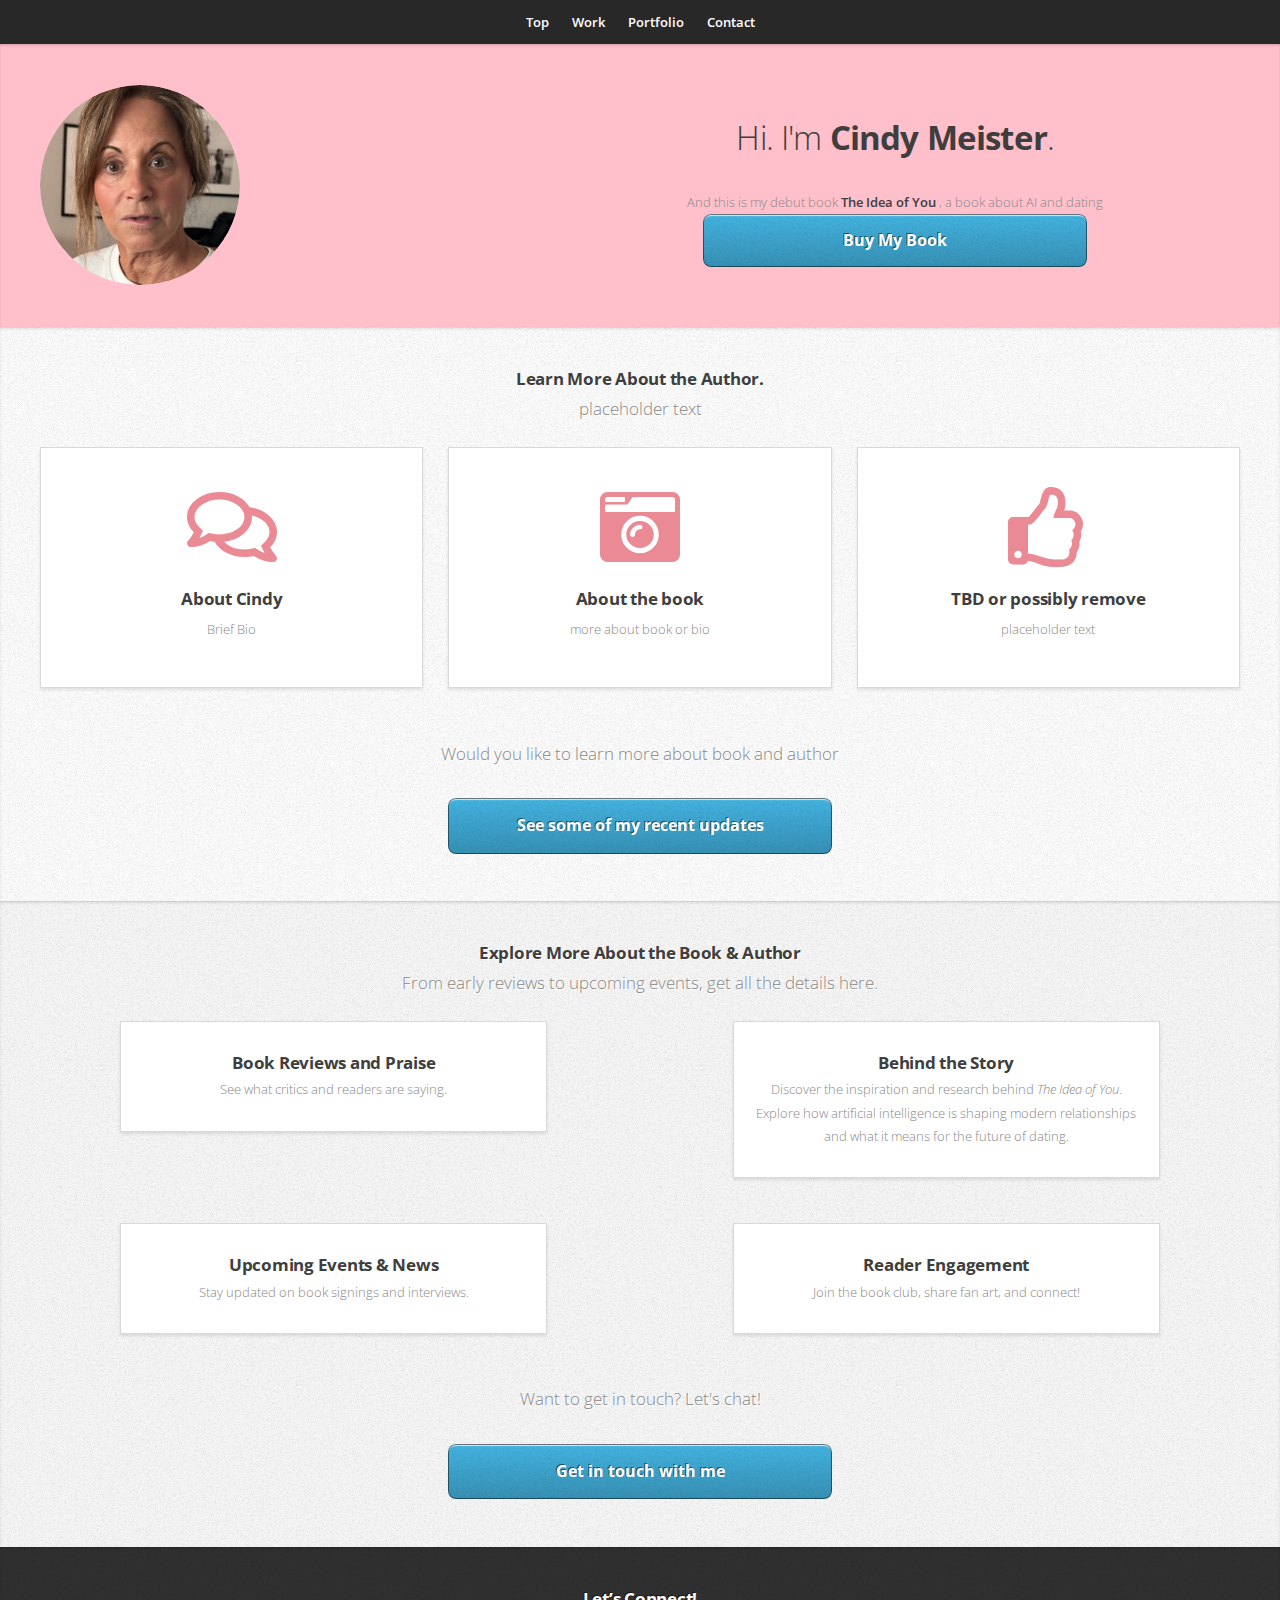
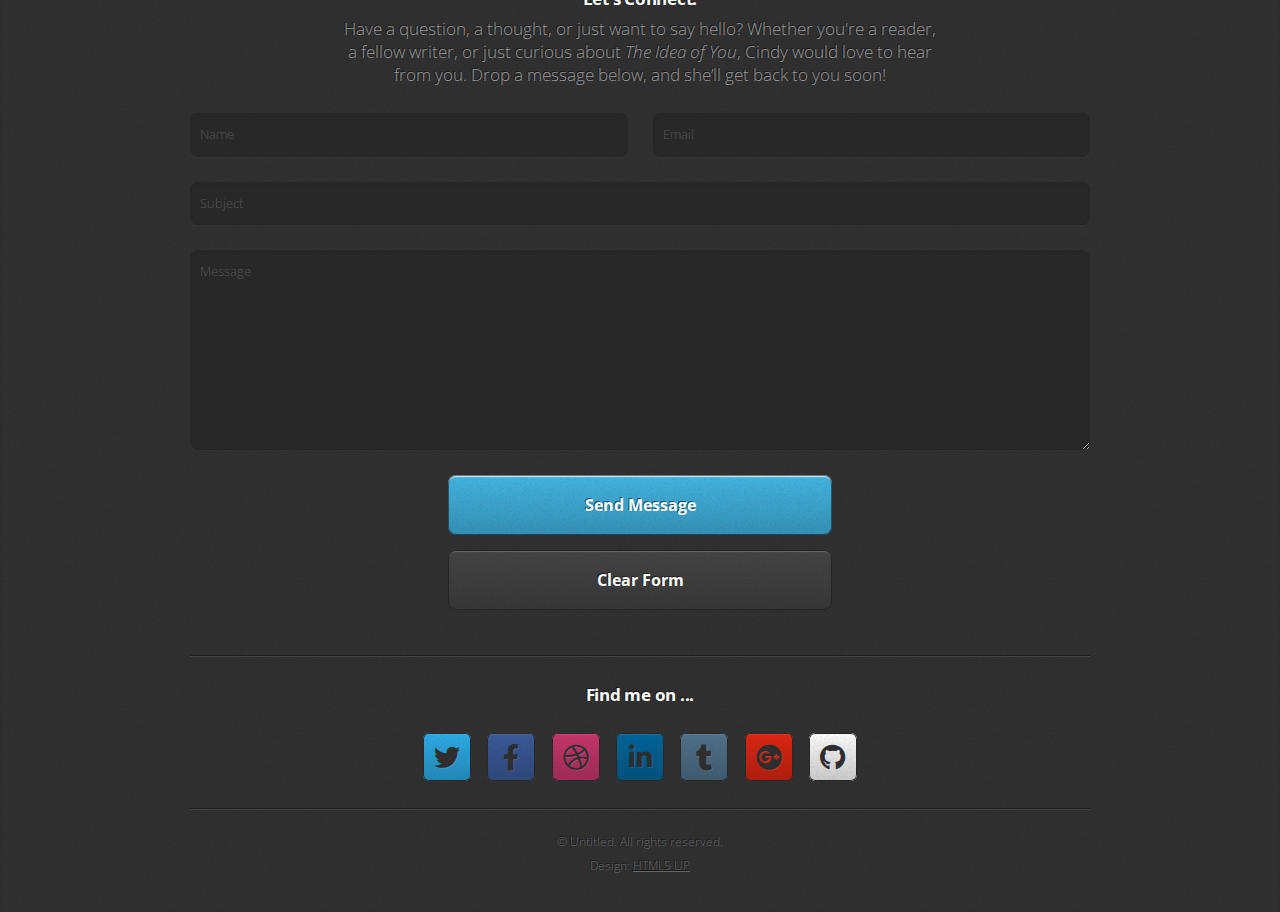
==== commit 14bd98aa: "Update index.html" ====
--- a/index.html
+++ b/index.html
@@ -88,14 +88,14 @@
         <div class="row aln-center"> <!-- Center align the row -->
             <div class="col-6 col-6-medium col-12-small">
                 <article class="box style2">
-                    <a href="#" class="image featured"><img src="images/pic01.jpg" alt="" /></a>
+                    <a href="#" class="image featured"><img src="bookreview_2_orig.jpg" alt="" /></a>
                     <h3><a href="#">Book Reviews and Praise</a></h3>
                     <p>See what critics and readers are saying.</p>
                 </article>
             </div>
            <div class="col-6 col-6-medium col-12-small">
   		  <article class="box style2">
-   		     <a href="#" class="image featured"><img src="images/pic02.jpg" alt="" /></a>
+   		     <a href="#" class="image featured"><img src="AI Book.png" alt="" /></a>
    		     <h3><a href="#">Behind the Story</a></h3>
     		     <p class="about-subtext">
           		  Discover the inspiration and research behind <em>The Idea of You</em>. 
@@ -107,14 +107,14 @@
  
             <div class="col-6 col-6-medium col-12-small">
                 <article class="box style2">
-                    <a href="#" class="image featured"><img src="images/pic03.jpg" alt="" /></a>
+                    <a href="#" class="image featured"><img src="upcoming events.jpg" alt="" /></a>
                     <h3><a href="#">Upcoming Events & News</a></h3>
                     <p>Stay updated on book signings and interviews.</p>
                 </article>
             </div>
             <div class="col-6 col-6-medium col-12-small">
                 <article class="box style2">
-                    <a href="#" class="image featured"><img src="images/pic04.jpg" alt="" /></a>
+                    <a href="#" class="image featured"><img src="reader engagement.jpg" alt="" /></a>
                     <h3><a href="#">Reader Engagement</a></h3>
                     <p>Join the book club, share fan art, and connect!</p>
                 </article>
--- a/assets/css/main.css
+++ b/assets/css/main.css
@@ -2124,44 +2124,63 @@
 /* Articles */
 
 	body > article {
-		margin-bottom: 0;
-	}
-
-	#top {
-		padding: 15em 0 10em 0; /* Increase top padding */
-		text-align: left;
-	}
-
-		#top .image {
-    border-radius: 50%; /* Makes the image more round instead of oval */
-    width: 18em; /* Slightly smaller to better align with text */
-    height: 18em;
-    margin-top: -2em; /* Moves the image slightly higher */
+    margin-bottom: 0;
 }
 
-/* Ensuring the text aligns better */
+#top {
+    padding: 16em 0 10em 0; /* Increase top padding slightly */
+    text-align: center; /* Ensure text is centered */
+}
+
+/* Image container with proper spacing */
+#top .image {
+    width: 12em; /* Keep width slightly narrower */
+    height: 16em; /* Make taller to create an oval shape */
+    border-radius: 50%;
+    overflow: hidden; /* Ensures image does not exceed its border */
+    display: flex; /* Aligns image within container */
+    justify-content: center;
+    align-items: center;
+    margin: 0 auto 1em auto; /* Moves image slightly higher */
+}
+
+/* Ensures the image inside remains oval and properly fills the space */
+#top .image img {
+    width: 100%;
+    height: 100%;
+    object-fit: cover; /* Ensures image fills the container without distortion */
+    border-radius: 50%;
+}
+
+/* Aligns text properly and fixes spacing */
 #top .row {
     align-items: center; /* Keeps text and image aligned */
 }
 
+/* Adjust spacing for the header */
 #top h1 {
-    margin-top: 0.35em;
+    margin-top: 1em; /* Adds slight space above */
+    margin-bottom: 0.2em; /* Reduces space below "Hi, I'm Cindy Meister" */
+    font-size: 2.5em;
 }
 
+/* Adjust text under the header */
 #top p {
     font-size: 1.5em;
-    line-height: 1.75em;
-        padding-top: 3em; /* Pushes text down further */
-    margin-bottom: 1.5em; /* Adds space before the "Buy my book" button */
+    line-height: 1.6em;
+    padding-top: 0.5em; /* Reduce space above */
+    margin-bottom: 0.5em; /* Reduce space below */
 }
 
-#top p a {
-    color: inherit;
-			}
-
-	#contact footer {
-		font-size: 0.9em;
-	}
+/* Fix the spacing before the "Buy My Book" button */
+#top p:last-of-type {
+    margin-bottom: 1em; /* Ensures the last paragraph has proper spacing */
+}
+
+/* Contact footer text size */
+#contact footer {
+    font-size: 0.9em;
+}
 
 /* Copyright */
 
@@ -2265,9 +2284,42 @@
 /* Small */
 
 	@media screen and (max-width: 736px) {
+		 #top {
+        padding: 15em 0 10em 0; /* Increase pink section height */
+        text-align: center; /* Center content on mobile */
+    }
+
+    #top h1 {
+        margin-top: 3em; /* Push the text even lower */
+	margin-bottom: 0.5em; /* Reduce gap below the heading */
+    }
+
+    /* Ensuring the text does not overlap */
+    #top .row {
+        flex-direction: column; /* Stack everything */
+        align-items: center;
+        text-align: center;
+    }
+
+    /* Make sure the image stays oval and centered */
+    #top .image {
+        width: 12em; /* Adjust width for oval shape */
+        height: 16em; /* Keep height taller to maintain oval */
+        border-radius: 50%; /* Ensures oval effect */
+        object-fit: cover; /* Prevents distortion */
+        display: block;
+        margin: 0 auto 2em auto; /* Centers and adds space below */
+    }
+    
+    /* Adjust spacing below the text to keep everything aligned */
+    #top p {
+	margin-top: 0.5em; /* Brings the paragraph text closer */
+        margin-bottom: 2em; /* Adds space before Buy My Book */
+    }
+}
 
 		/* Basic */
-
+	
 			body {
 				padding-top: 44px;
 			}
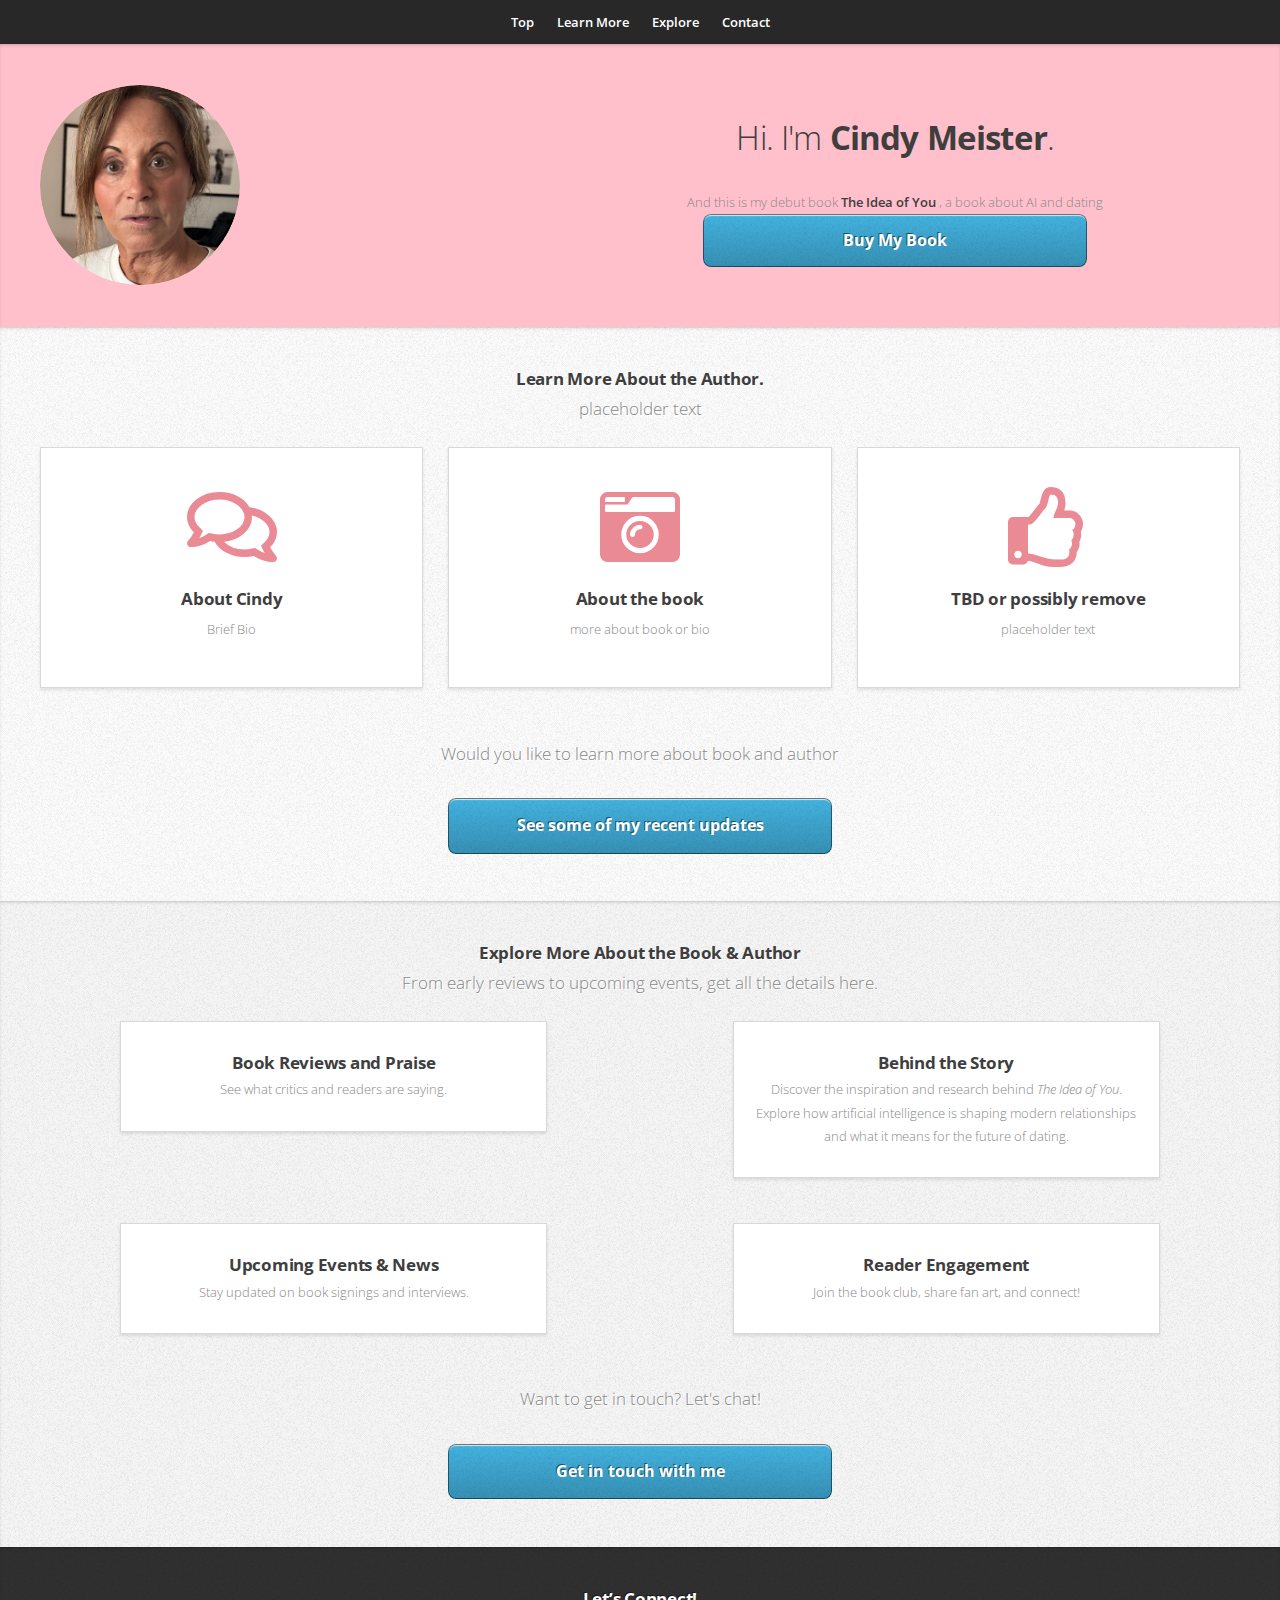
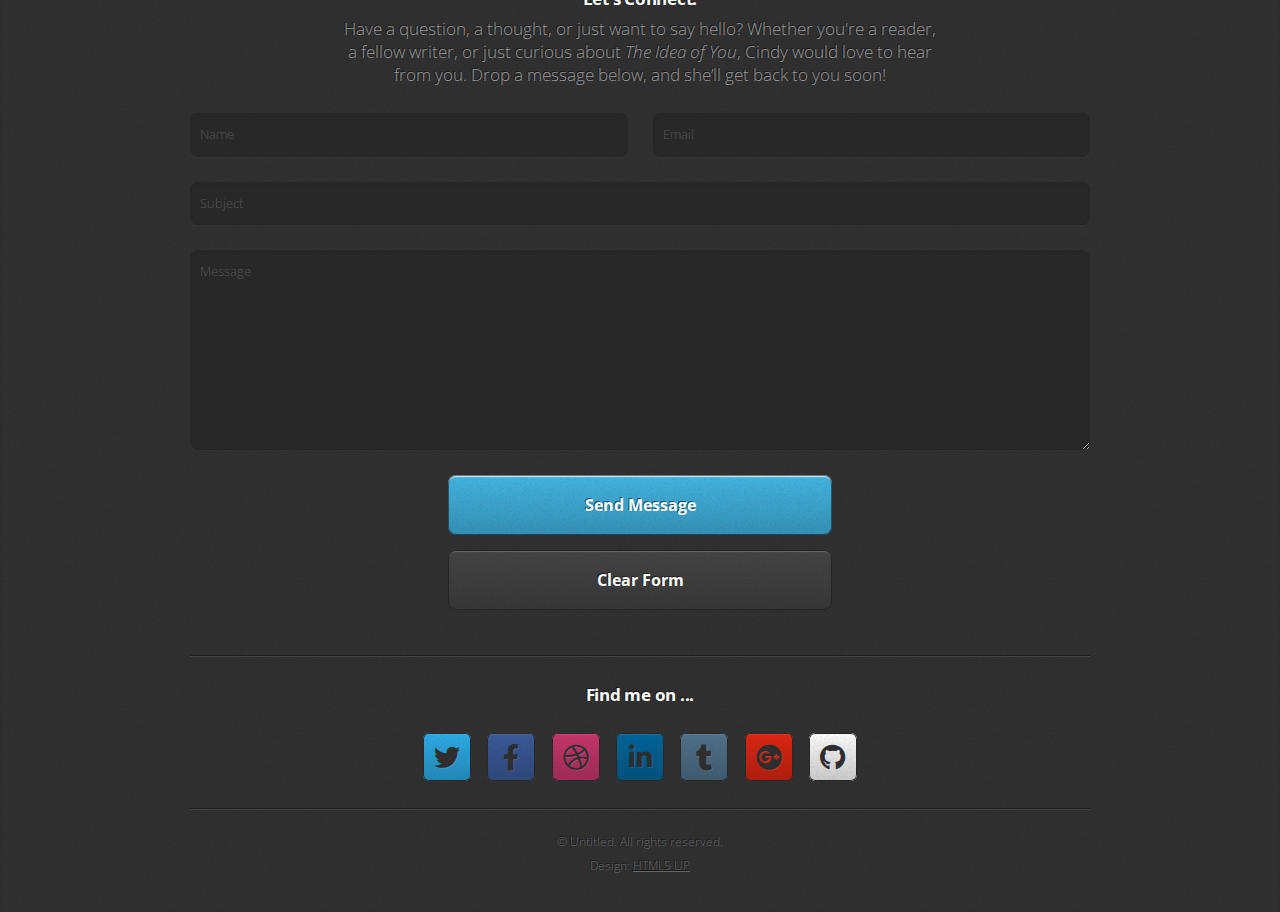
==== commit 55d95d7d: "Update index.html" ====
--- a/index.html
+++ b/index.html
@@ -17,8 +17,8 @@
 			<nav id="nav">
 				<ul class="container">
 					<li><a href="#top">Top</a></li>
-					<li><a href="#work">Work</a></li>
-					<li><a href="#portfolio">Portfolio</a></li>
+					<li><a href="#work">Learn More</a></li>
+					<li><a href="#portfolio">Explore</a></li>
 					<li><a href="#contact">Contact</a></li>
 				</ul>
 			</nav>
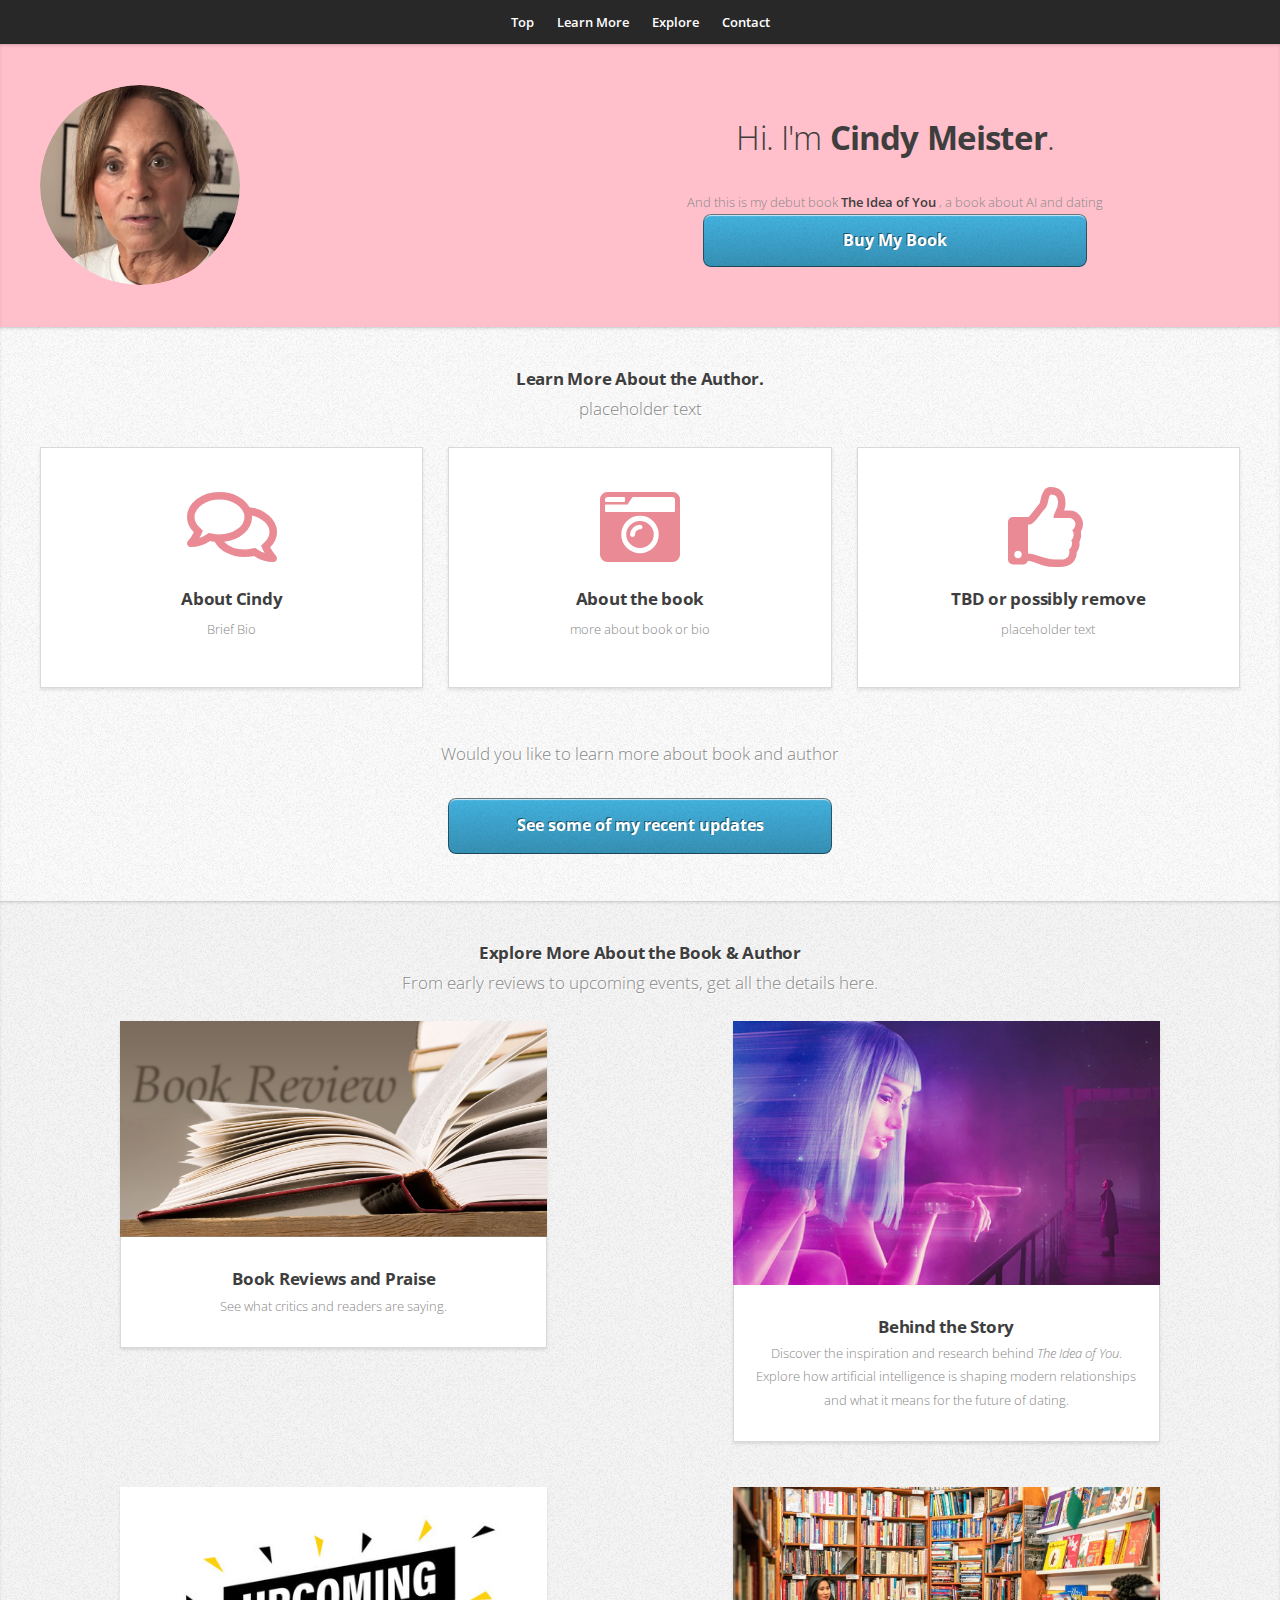
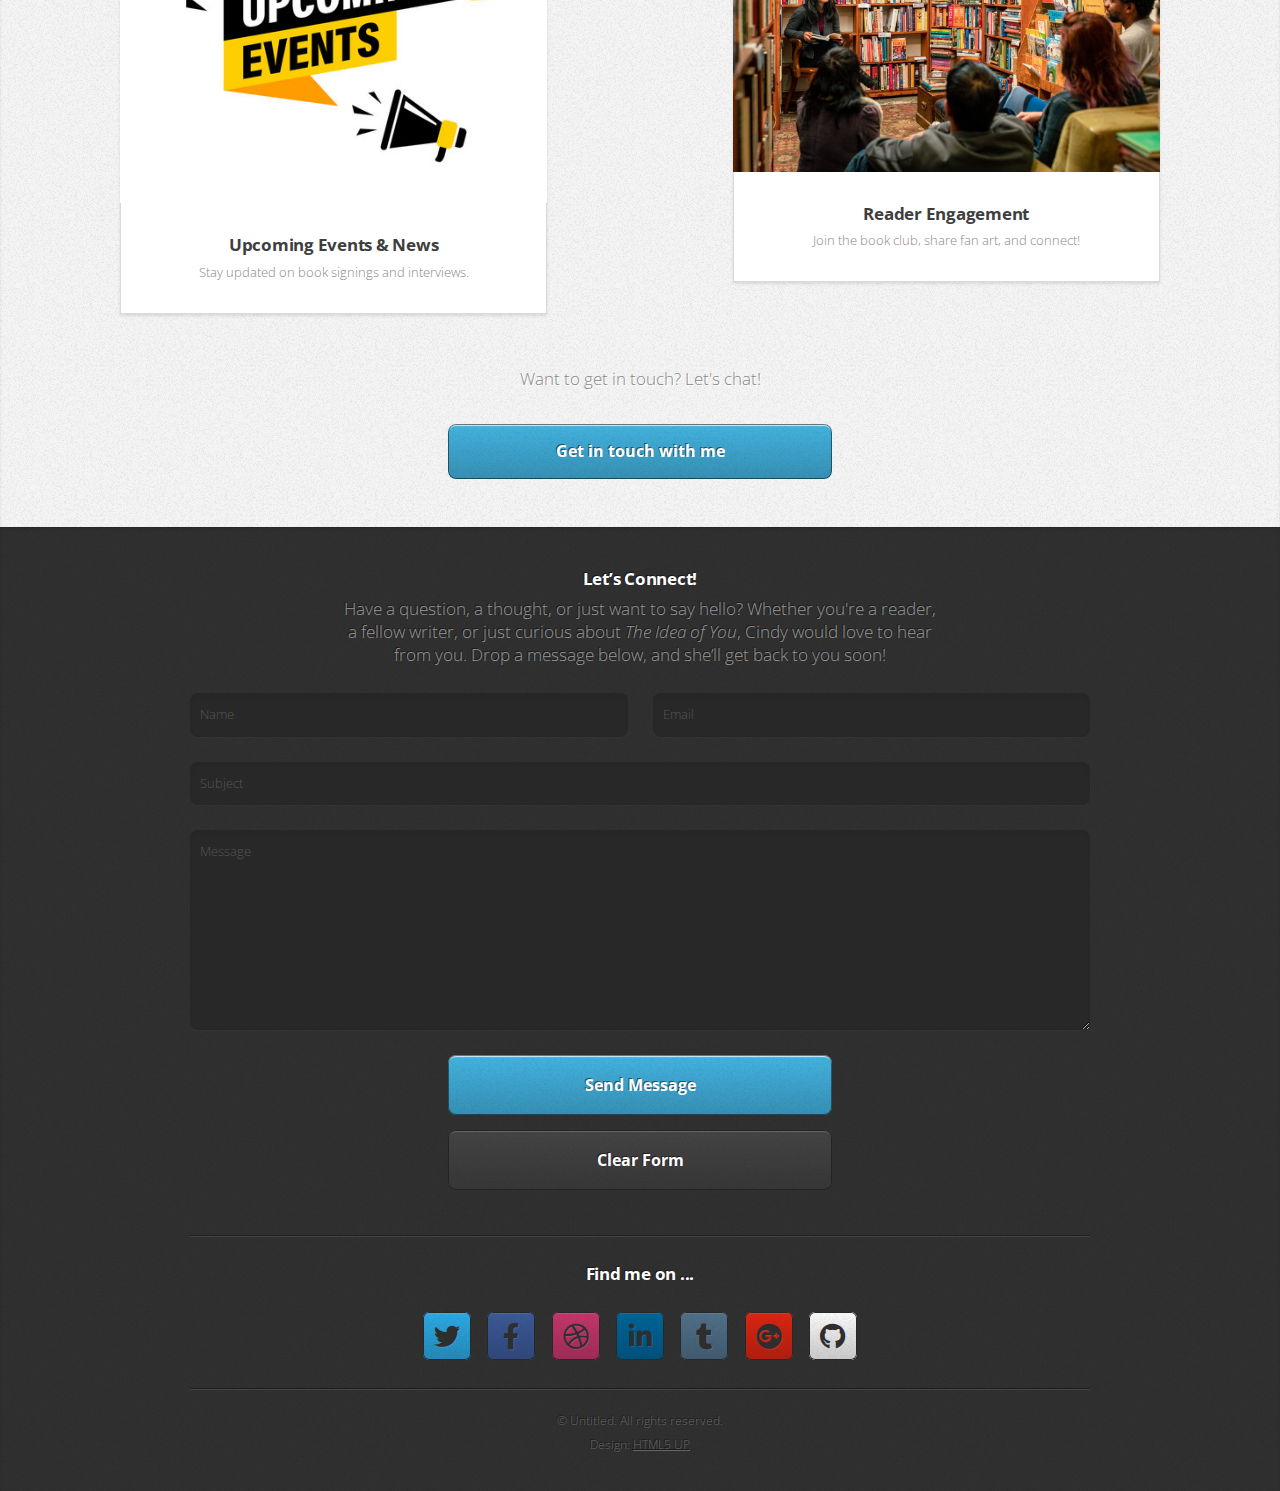
==== commit c2eb6c3e: "Update index.html" ====
--- a/index.html
+++ b/index.html
@@ -88,14 +88,14 @@
         <div class="row aln-center"> <!-- Center align the row -->
             <div class="col-6 col-6-medium col-12-small">
                 <article class="box style2">
-                    <a href="#" class="image featured"><img src="bookreview_2_orig.jpg" alt="" /></a>
+                    <a href="#" class="image featured"><img src="images/bookreview_2_orig.jpg" alt="" /></a>
                     <h3><a href="#">Book Reviews and Praise</a></h3>
                     <p>See what critics and readers are saying.</p>
                 </article>
             </div>
            <div class="col-6 col-6-medium col-12-small">
   		  <article class="box style2">
-   		     <a href="#" class="image featured"><img src="AI Book.png" alt="" /></a>
+   		     <a href="#" class="image featured"><img src="images/AI Book.png" alt="" /></a>
    		     <h3><a href="#">Behind the Story</a></h3>
     		     <p class="about-subtext">
           		  Discover the inspiration and research behind <em>The Idea of You</em>. 
@@ -107,14 +107,14 @@
  
             <div class="col-6 col-6-medium col-12-small">
                 <article class="box style2">
-                    <a href="#" class="image featured"><img src="upcoming events.jpg" alt="" /></a>
+                    <a href="#" class="image featured"><img src="images/upcoming events.jpg" alt="" /></a>
                     <h3><a href="#">Upcoming Events & News</a></h3>
                     <p>Stay updated on book signings and interviews.</p>
                 </article>
             </div>
             <div class="col-6 col-6-medium col-12-small">
                 <article class="box style2">
-                    <a href="#" class="image featured"><img src="reader engagement.jpg" alt="" /></a>
+                    <a href="#" class="image featured"><img src="images/reader engagement.jpg" alt="" /></a>
                     <h3><a href="#">Reader Engagement</a></h3>
                     <p>Join the book club, share fan art, and connect!</p>
                 </article>
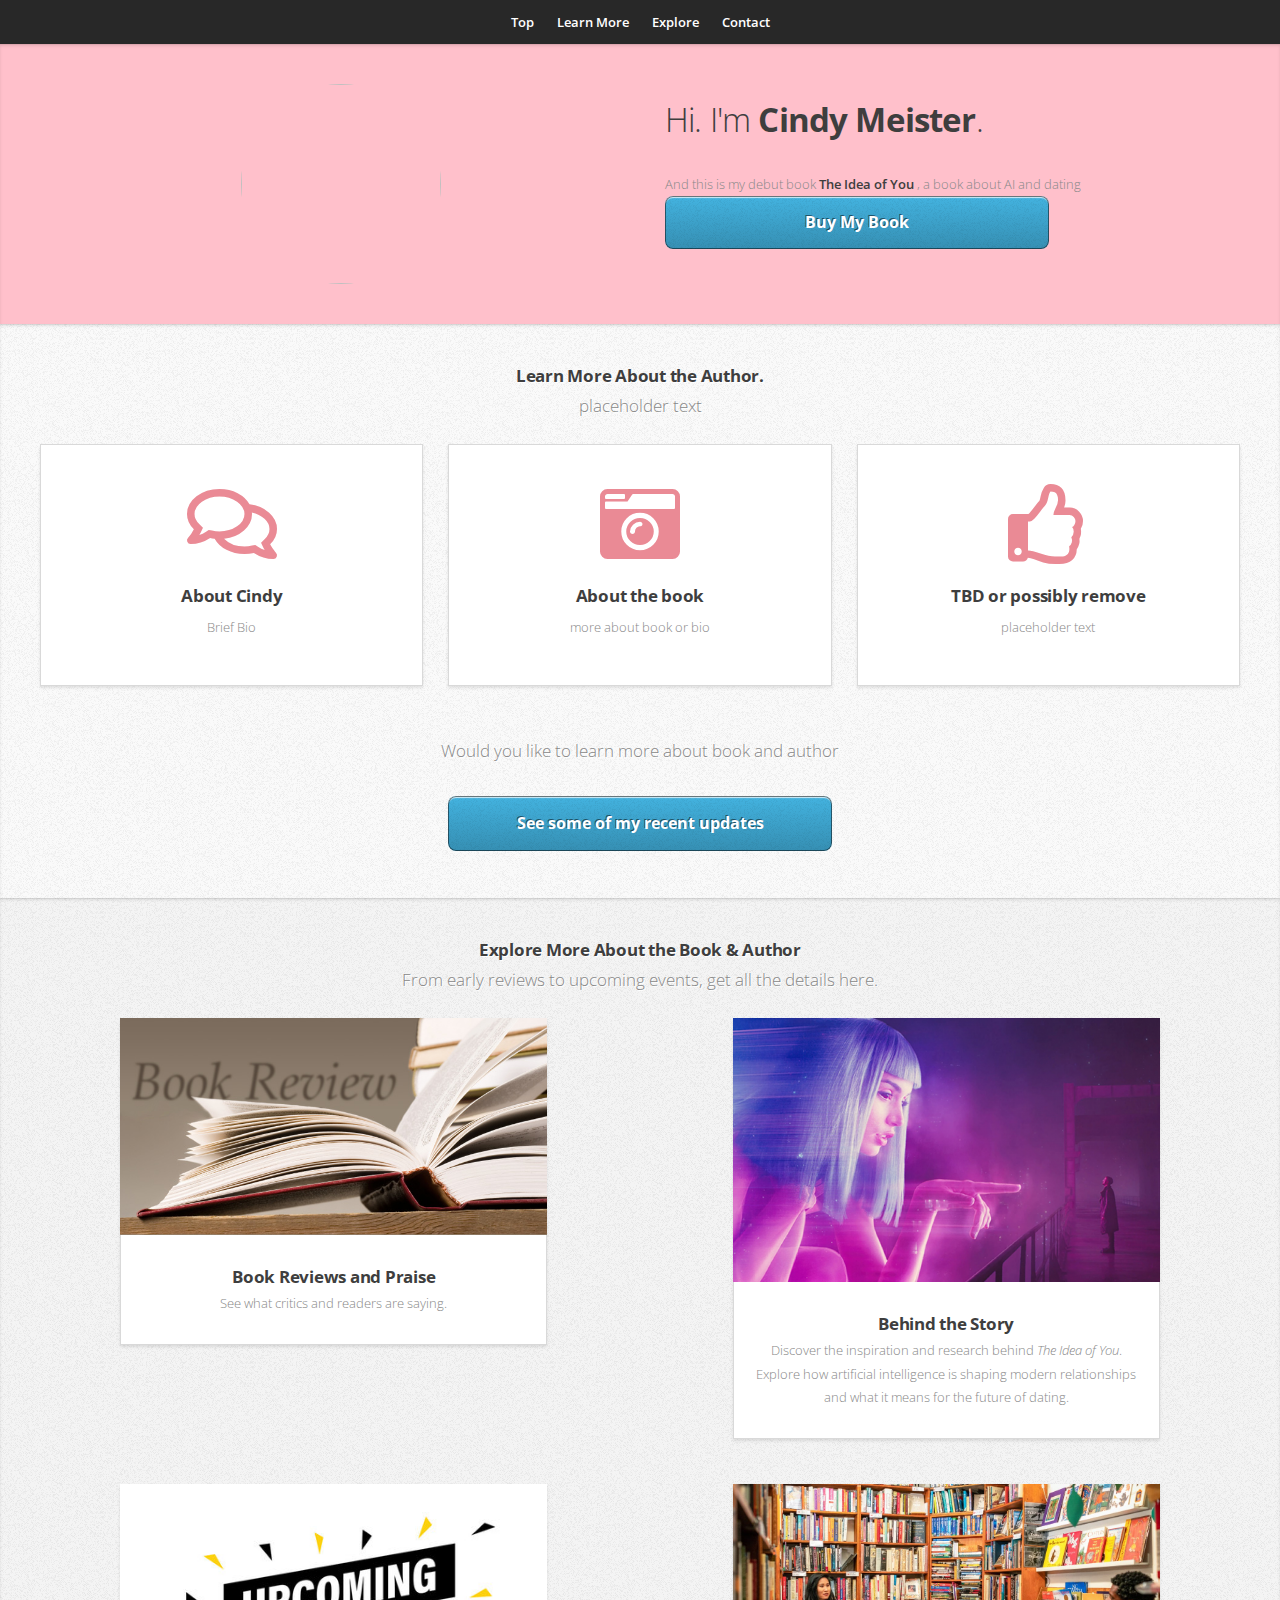
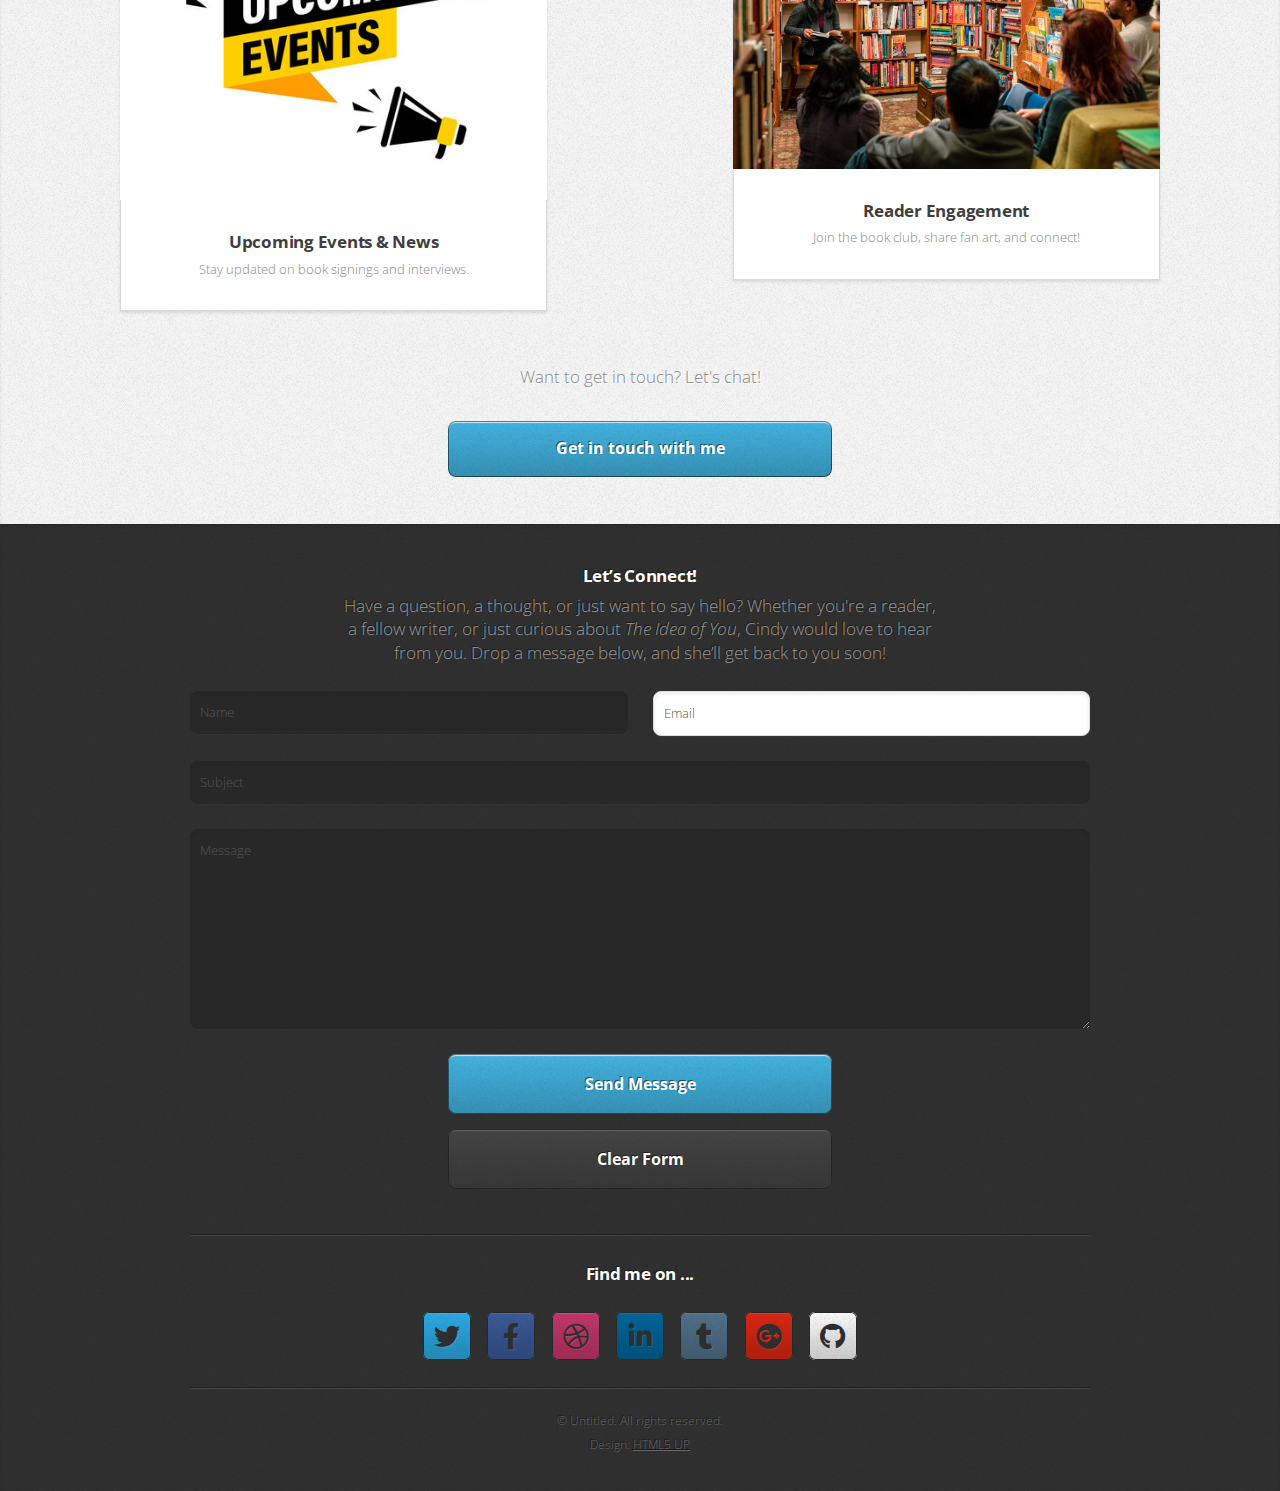
==== commit 54cad563: "Update index.html" ====
--- a/index.html
+++ b/index.html
@@ -5,12 +5,32 @@
 	Free for personal and commercial use under the CCA 3.0 license (html5up.net/license)
 -->
 <html>
-	<head>
-		<title>Miniport by HTML5 UP</title>
-		<meta charset="utf-8" />
-		<meta name="viewport" content="width=device-width, initial-scale=1, user-scalable=no" />
-		<link rel="stylesheet" href="assets/css/main.css" />
-	</head>
+<head>
+    <title>The Idea of You - Cindy Meister</title>
+    <meta charset="utf-8" />
+    <meta name="viewport" content="width=device-width, initial-scale=1, user-scalable=no" />
+    <link rel="stylesheet" href="assets/css/main.css" />
+
+    <!-- Open Graph Meta Tags (For Facebook, iMessage, LinkedIn) -->
+    <meta property="og:title" content="The Idea of You - Cindy Meister" />
+    <meta property="og:description" content="Discover how AI is transforming modern relationships in Cindy Meister's debut book, The Idea of You." />
+    <meta property="og:image" content="https://cindymeister.com/images/cindy2.jpg" />
+    <meta property="og:image:width" content="1200" />
+    <meta property="og:image:height" content="630" />
+    <meta property="og:url" content="https://cindymeister.com/" />
+    <meta property="og:type" content="website" />
+
+    <!-- Twitter Card Meta Tags (For Twitter Previews) -->
+    <meta name="twitter:card" content="summary_large_image">
+    <meta name="twitter:title" content="The Idea of You - Cindy Meister">
+    <meta name="twitter:description" content="Discover how AI is transforming modern relationships in Cindy Meister's debut book, The Idea of You.">
+    <meta name="twitter:image" content="https://cindymeister.com/images/cindy2.jpg">
+    <meta name="twitter:image:alt" content="Cindy Meister - Author of The Idea of You">
+    
+    <!-- Favicon & Apple Touch Icon -->
+    <link rel="icon" type="image/png" href="https://cindymeister.com/images/favicon.png">
+    <link rel="apple-touch-icon" href="https://cindymeister.com/images/favicon.png">
+</head>
 	<body class="is-preload">
 
 		<!-- Nav -->
@@ -28,7 +48,7 @@
 				<div class="container">
 					<div class="row">
 						<div class="col-4 col-5-large col-12-medium">
-							<span class="image fit"><img src="images/cindy.jpg" alt="" /></span>
+							<span class="image fit"><img src="images/cindy2.jpg" alt="" /></span>
 						</div>
 						<div class="col-8 col-7-large col-12-medium">
 							<header>
@@ -139,27 +159,27 @@
 					</header>
 					<div class="row">
 						<div class="col-12">
-							<form method="post" action="#">
-								<div class="row">
-									<div class="col-6 col-12-small">
-										<input type="text" name="name" id="name" placeholder="Name" />
-									</div>
-									<div class="col-6 col-12-small">
-										<input type="text" name="email" id="email" placeholder="Email" />
-									</div>
-									<div class="col-12">
-										<input type="text" name="subject" id="subject" placeholder="Subject" />
-									</div>
-									<div class="col-12">
-										<textarea name="message" id="message" placeholder="Message"></textarea>
-									</div>
-									<div class="col-12">
-										<ul class="actions">
-											<li><input type="submit" value="Send Message" /></li>
-											<li><input type="reset" value="Clear Form" class="alt" /></li>
-										</ul>
-									</div>
-								</div>
+						       <form name="contact" method="POST" netlify>
+  							   <div class="row">
+  								  <div class="col-6 col-12-small">
+  							  	   <input type="text" name="name" id="name" placeholder="Name" required />
+ 							        </div>
+			    				       <div class="col-6 col-12-small">
+			    					        <input type="email" name="email" id="email" placeholder="Email" required />
+			     						   </div>
+							        <div class="col-12">
+							            <input type="text" name="subject" id="subject" placeholder="Subject" required />
+							        </div>
+							        <div class="col-12">
+							            <textarea name="message" id="message" placeholder="Message" required></textarea>
+							        </div>
+							        <div class="col-12">
+							            <ul class="actions">
+							                <li><input type="submit" value="Send Message" /></li>
+							                <li><input type="reset" value="Clear Form" class="alt" /></li>
+							            </ul>
+						       			 </div>
+						    		</div>
 							</form>
 						</div>
 						<div class="col-12">
--- a/assets/css/main.css
+++ b/assets/css/main.css
@@ -2134,14 +2134,12 @@
 
 /* Image container with proper spacing */
 #top .image {
-    width: 12em; /* Keep width slightly narrower */
-    height: 16em; /* Make taller to create an oval shape */
-    border-radius: 50%;
-    overflow: hidden; /* Ensures image does not exceed its border */
-    display: flex; /* Aligns image within container */
-    justify-content: center;
-    align-items: center;
-    margin: 0 auto 1em auto; /* Moves image slightly higher */
+    width: 18em; /* Adjust width */
+    height: 24em; /* Increase height to create an oval shape */
+    border-radius: 50% / 60%; /* Creates an oval effect */
+    object-fit: cover;
+    display: block;
+    margin: 0 auto; /* Centers the image */
 }
 
 /* Ensures the image inside remains oval and properly fills the space */
@@ -2220,49 +2218,95 @@
 				color: #777;
 			}
 
+/* Individual Monitor and Display Sizes */
+
+@media screen and (min-width: 981px) { /* Covers both laptop & desktop */
+    #top .container {
+        display: flex;
+        flex-direction: row;
+        justify-content: center; /* Moves image and text toward center */
+        align-items: center; /* Aligns image and text */
+        text-align: left; /* Ensures text stays left-aligned */
+        max-width: 1000px; /* Constrains layout width */
+        margin: 0 auto; /* Centers everything */
+    }
+
+    #top .row {
+        display: flex;
+        align-items: center; /* Align image and text */
+        justify-content: space-between; /* Ensures spacing stays balanced */
+        gap: 1em; /* Reduces extra space between image and text */
+        flex-grow: 1;
+    }
+
+    #top .image {
+        width: 16em; /* Adjust width */
+        height: 22em; /* Increase height for oval */
+        border-radius: 50% / 60%; /* Ensures oval shape */
+        object-fit: cover;
+        display: block;
+        margin: 0; /* Removes excess margin */
+    }
+
+    #top .col-8 {
+        flex-grow: 1; /* Allows text area to expand properly */
+        max-width: 500px; /* Prevents text from stretching too far */
+    }
+
+    #top h1 {
+        margin-top: 0; /* Remove extra space above text */
+        margin-bottom: 0.2em; /* Reduce spacing below */
+    }
+
+    #top p {
+        margin-top: 0.1em; /* Move text slightly closer to the heading */
+    }
+}
 /* Large */
 
 	@media screen and (max-width: 1280px) {
 
-		/* Basic */
-
-			body {
-				font-size: 11pt;
-			}
-
-			input, textarea, select {
-				font-size: 11pt;
-			}
-
-			header {
-				margin: 0 0 4em 0;
-			}
-
-		/* Wrappers */
-
-			.wrapper {
-				padding: 5em 0 5em 0;
-				text-align: center;
-			}
-
-				.wrapper.style4 .row-special {
-					margin: 2em 0 0 0;
-					padding: 2em 0 2em 0;
-				}
-
-		/* Articles */
-
-			#top {
-				padding: 8em 0;
-			}
-
-				#top .image {
-					width: 24em;
-					height: 24em;
-					margin: 0;
-				}
-
-	}
+	/* Basic */
+
+	body {
+		font-size: 11pt;
+	}
+
+	input, textarea, select {
+		font-size: 11pt;
+	}
+
+	header {
+		margin: 0 0 4em 0;
+	}
+
+	/* Wrappers */
+
+	.wrapper {
+		padding: 5em 0 5em 0;
+		text-align: center;
+	}
+
+	.wrapper.style4 .row-special {
+		margin: 2em 0 0 0;
+		padding: 2em 0 2em 0;
+	}
+
+	/* Articles */
+
+	#top {
+		padding: 8em 0;
+		text-align: center; /* Ensures mobile stays centered */
+	}
+
+	#top .image {
+		width: 24em;
+		height: 24em;
+		margin: 0 auto 2em auto; /* Centers the image */
+	}
+
+}
+
 
 /* Medium */
 
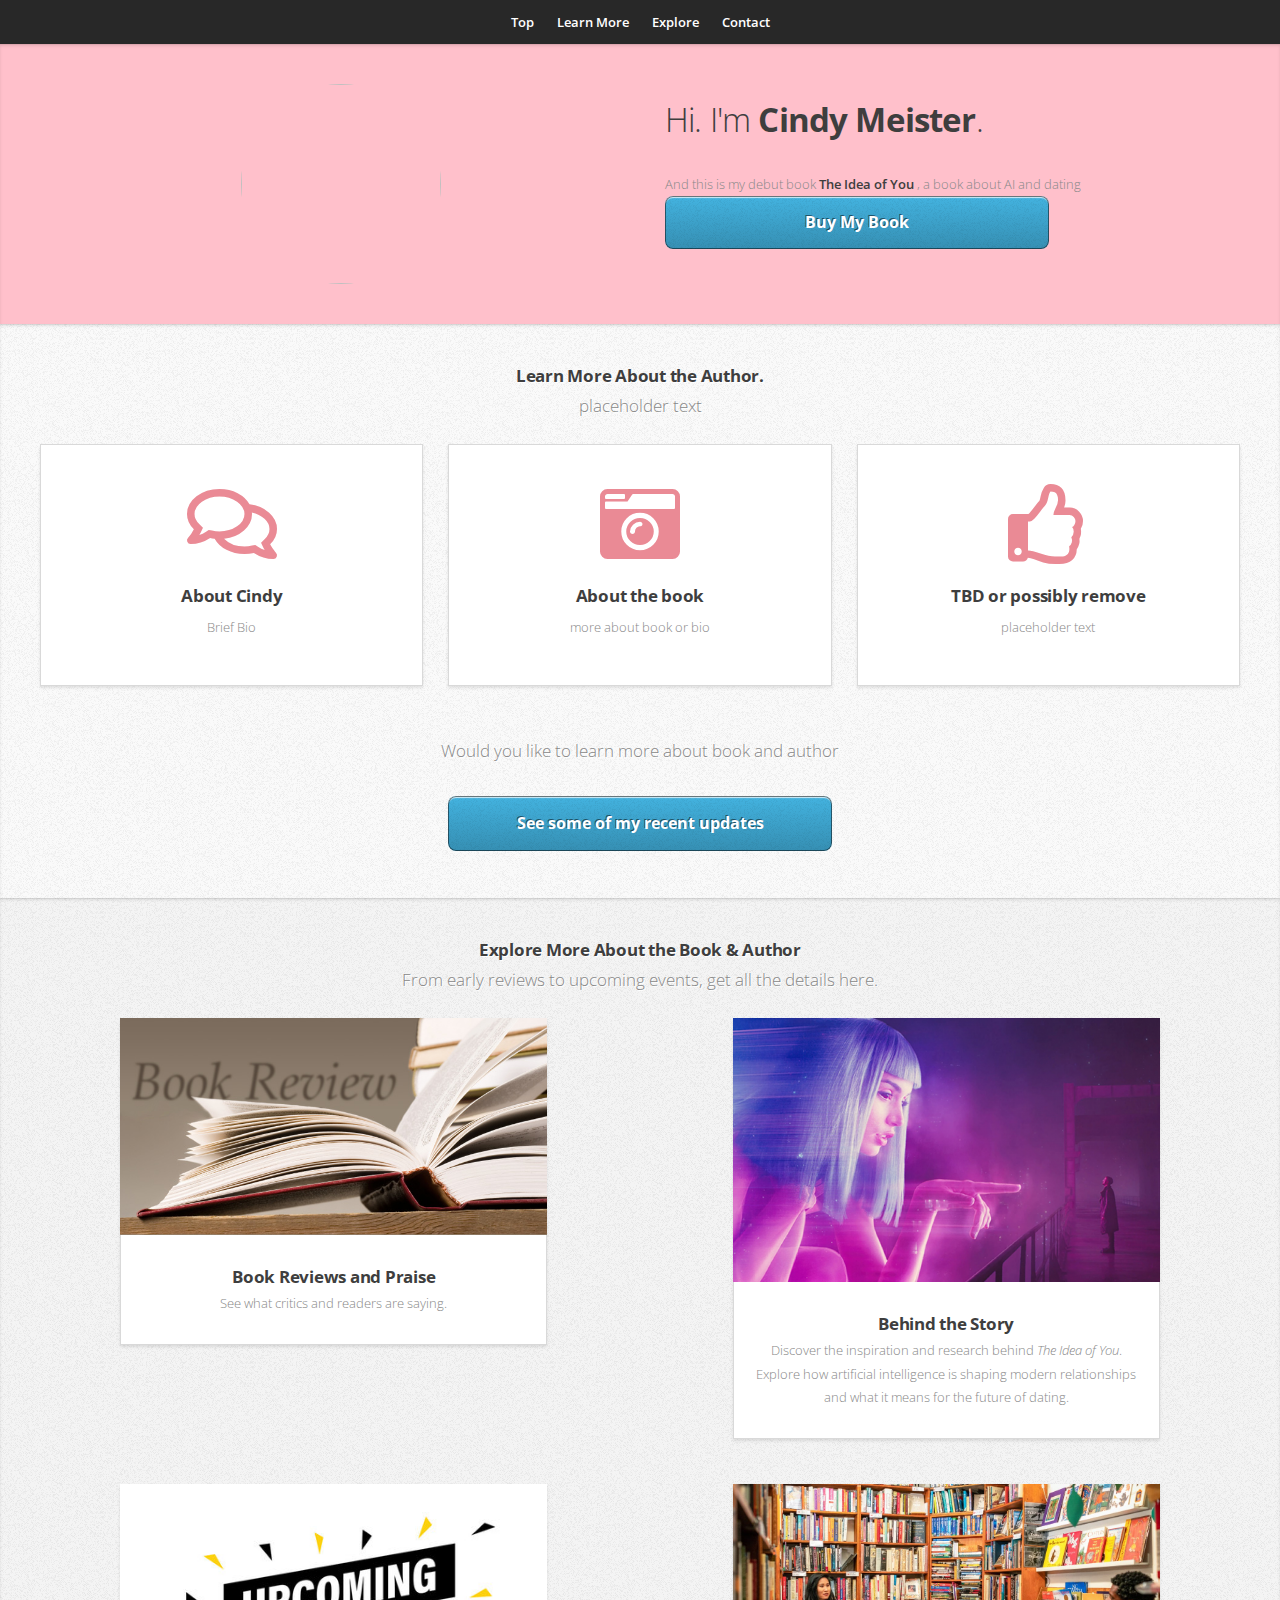
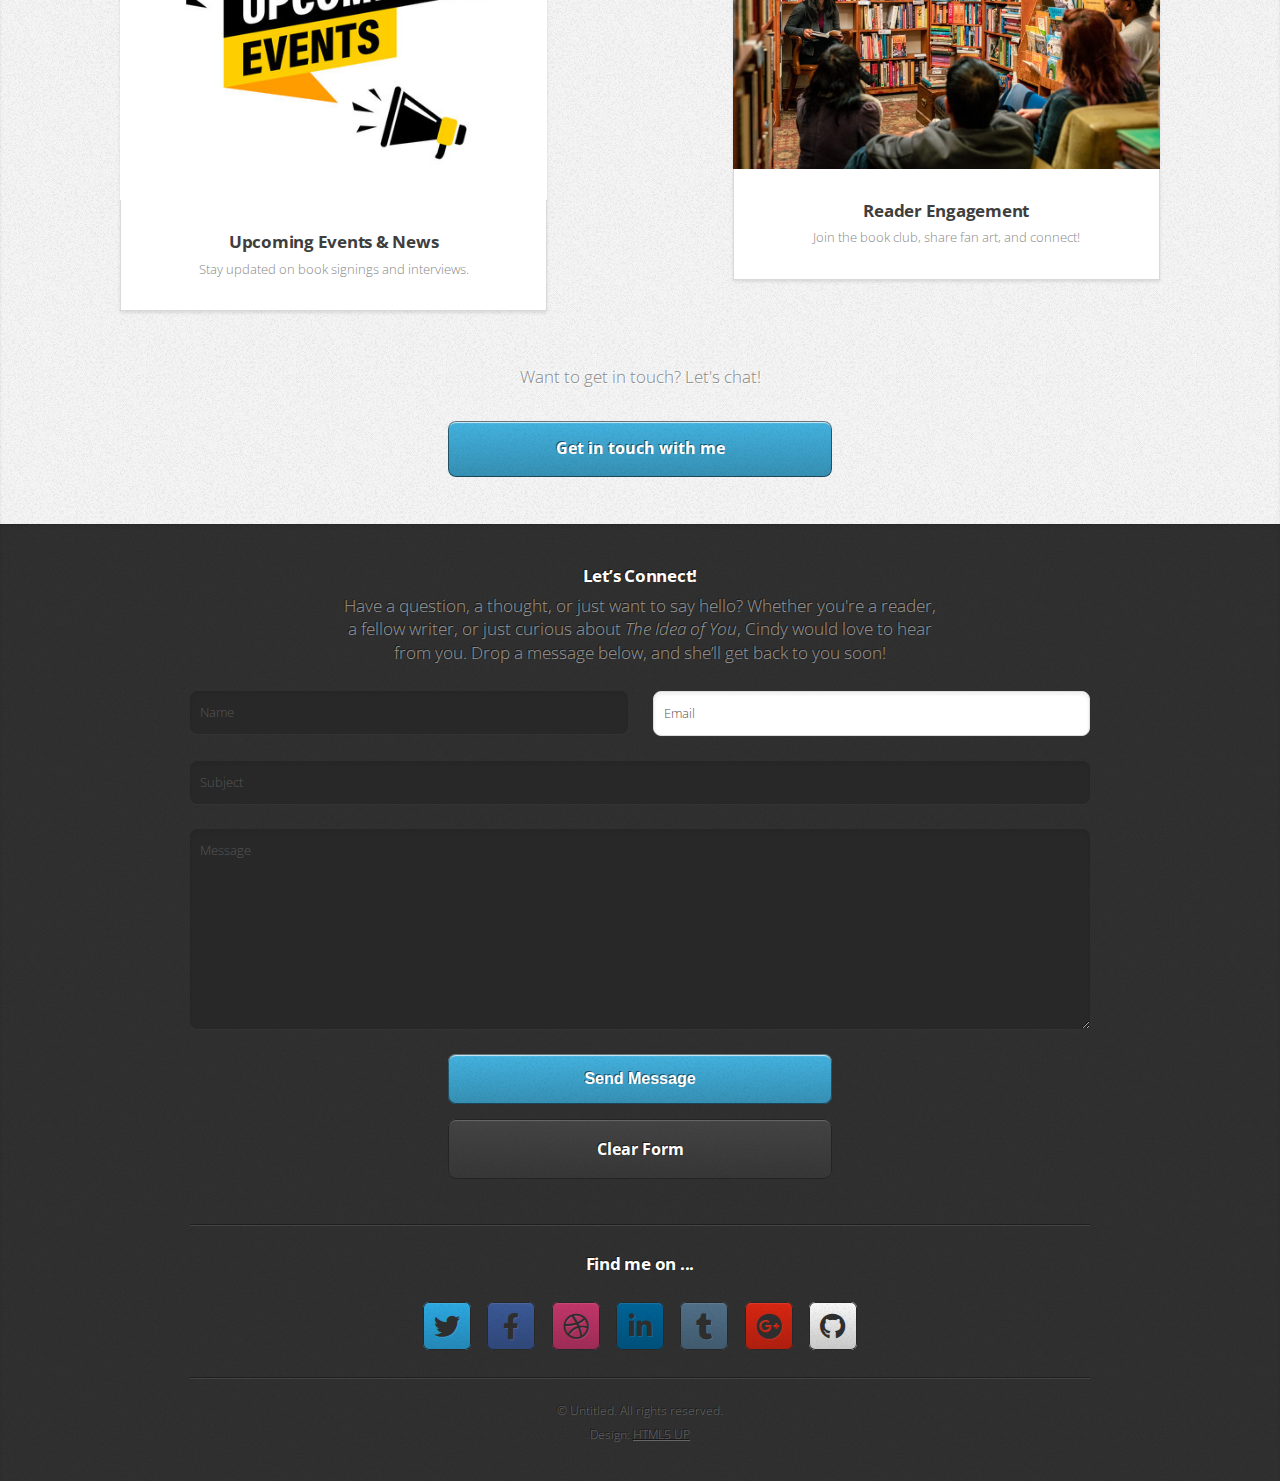
==== commit 12a0fa27: "Update index.html" ====
--- a/index.html
+++ b/index.html
@@ -159,28 +159,31 @@
 					</header>
 					<div class="row">
 						<div class="col-12">
-						       <form name="contact" method="POST" netlify>
-  							   <div class="row">
-  								  <div class="col-6 col-12-small">
-  							  	   <input type="text" name="name" id="name" placeholder="Name" required />
- 							        </div>
-			    				       <div class="col-6 col-12-small">
-			    					        <input type="email" name="email" id="email" placeholder="Email" required />
-			     						   </div>
-							        <div class="col-12">
-							            <input type="text" name="subject" id="subject" placeholder="Subject" required />
-							        </div>
-							        <div class="col-12">
-							            <textarea name="message" id="message" placeholder="Message" required></textarea>
-							        </div>
-							        <div class="col-12">
-							            <ul class="actions">
-							                <li><input type="submit" value="Send Message" /></li>
-							                <li><input type="reset" value="Clear Form" class="alt" /></li>
-							            </ul>
-						       			 </div>
-						    		</div>
-							</form>
+							      <form name="contact" method="POST" data-netlify="true">
+								    <input type="hidden" name="form-name" value="contact"> <!-- REQUIRED for Netlify -->
+								    
+								    <div class="row">
+								        <div class="col-6 col-12-small">
+								            <input type="text" name="name" id="name" placeholder="Name" required />
+								        </div>
+								        <div class="col-6 col-12-small">
+								            <input type="email" name="email" id="email" placeholder="Email" required />
+								        </div>
+								        <div class="col-12">
+								            <input type="text" name="subject" id="subject" placeholder="Subject" required />
+								        </div>
+								        <div class="col-12">
+								            <textarea name="message" id="message" placeholder="Message" required></textarea>
+								        </div>
+								        <div class="col-12">
+								            <ul class="actions">
+								                <li><button type="submit">Send Message</button></li>
+								                <li><input type="reset" value="Clear Form" class="alt" /></li>
+								            </ul>
+								        </div>
+								    </div>
+								</form>
+
 						</div>
 						<div class="col-12">
 							<hr />
